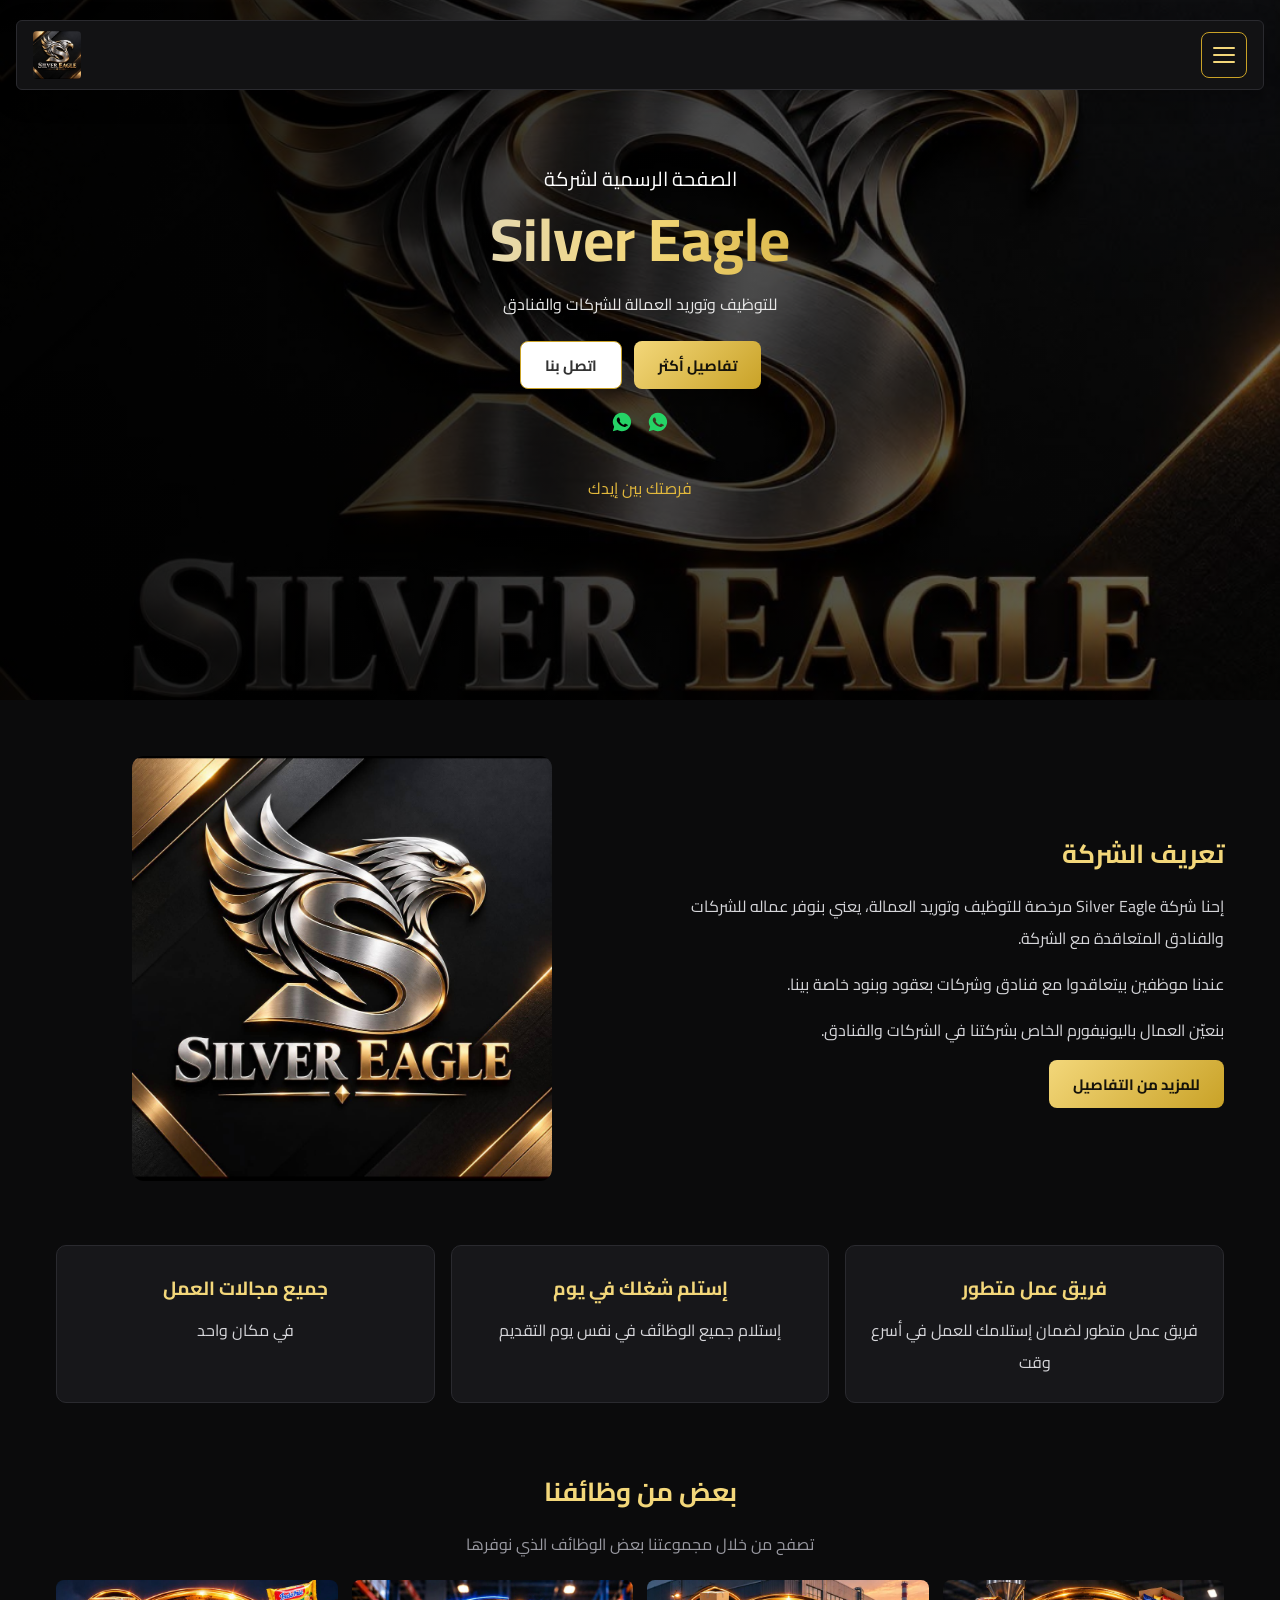
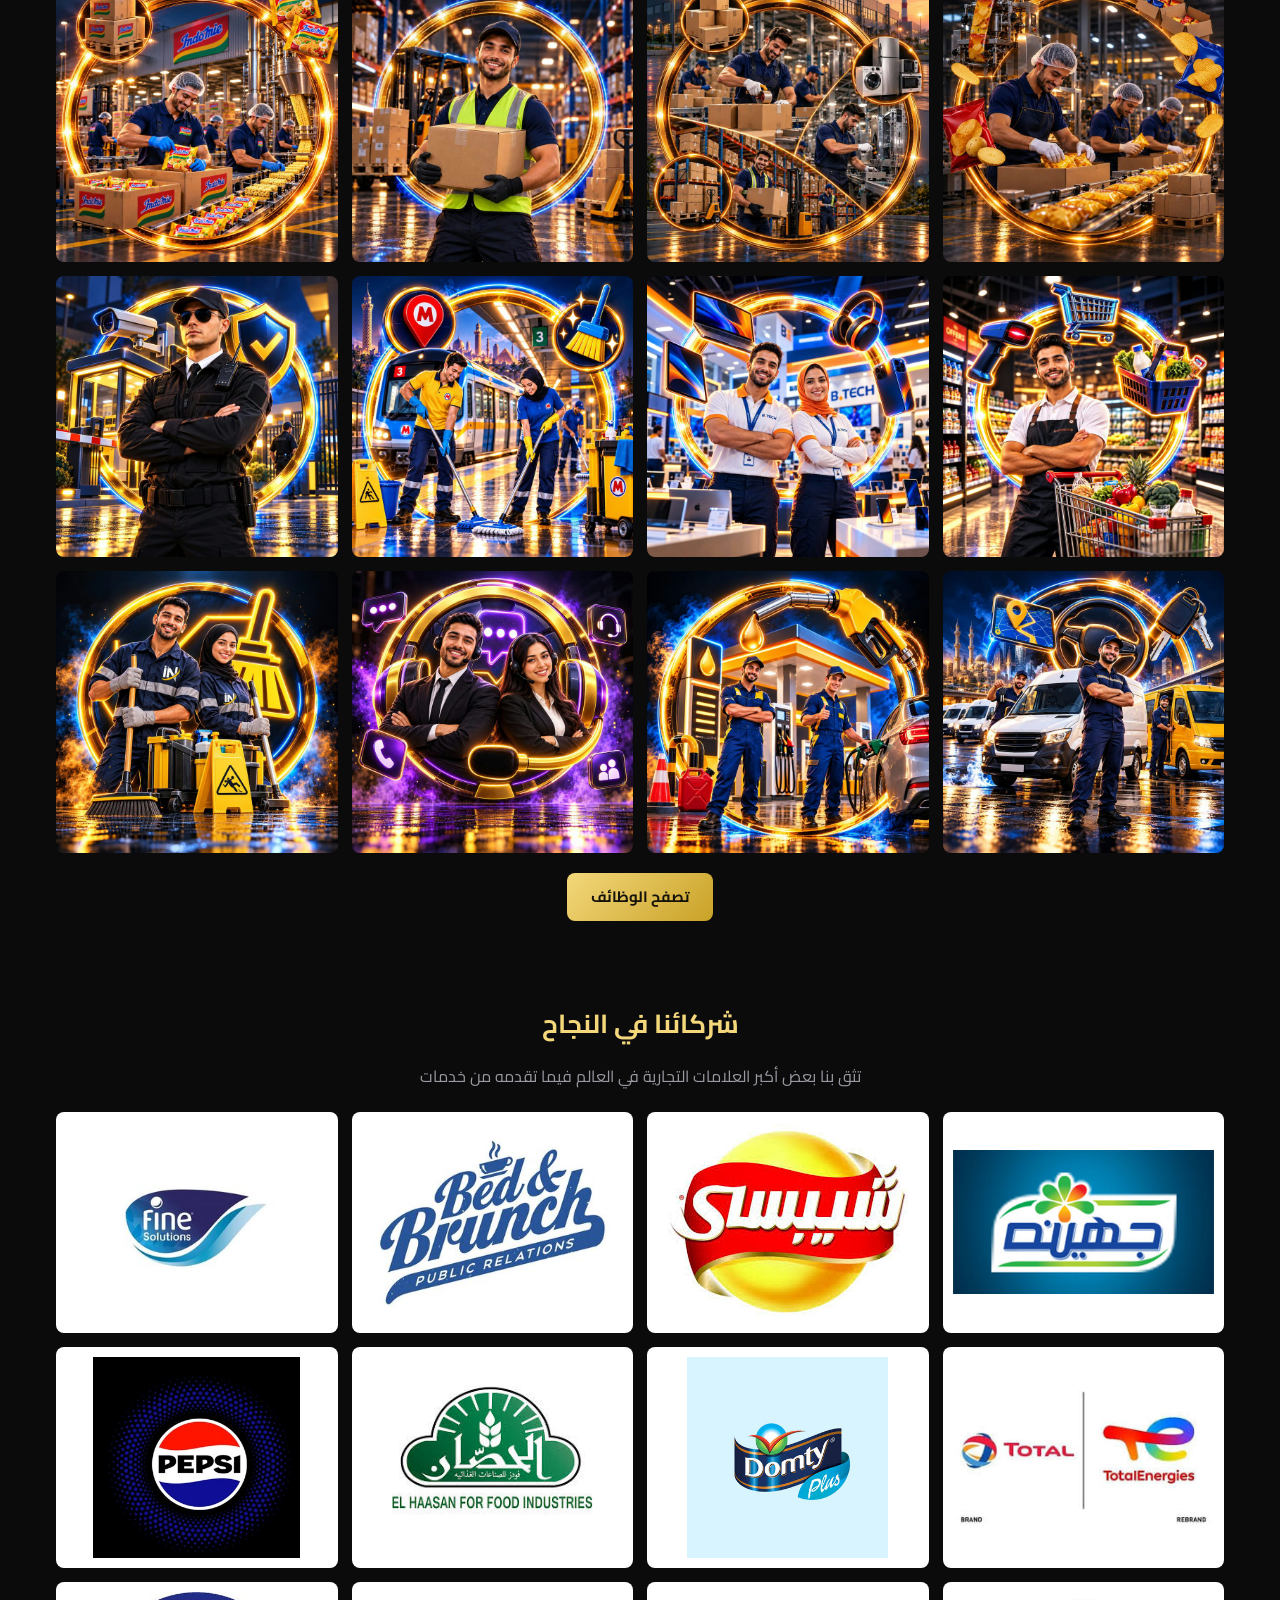
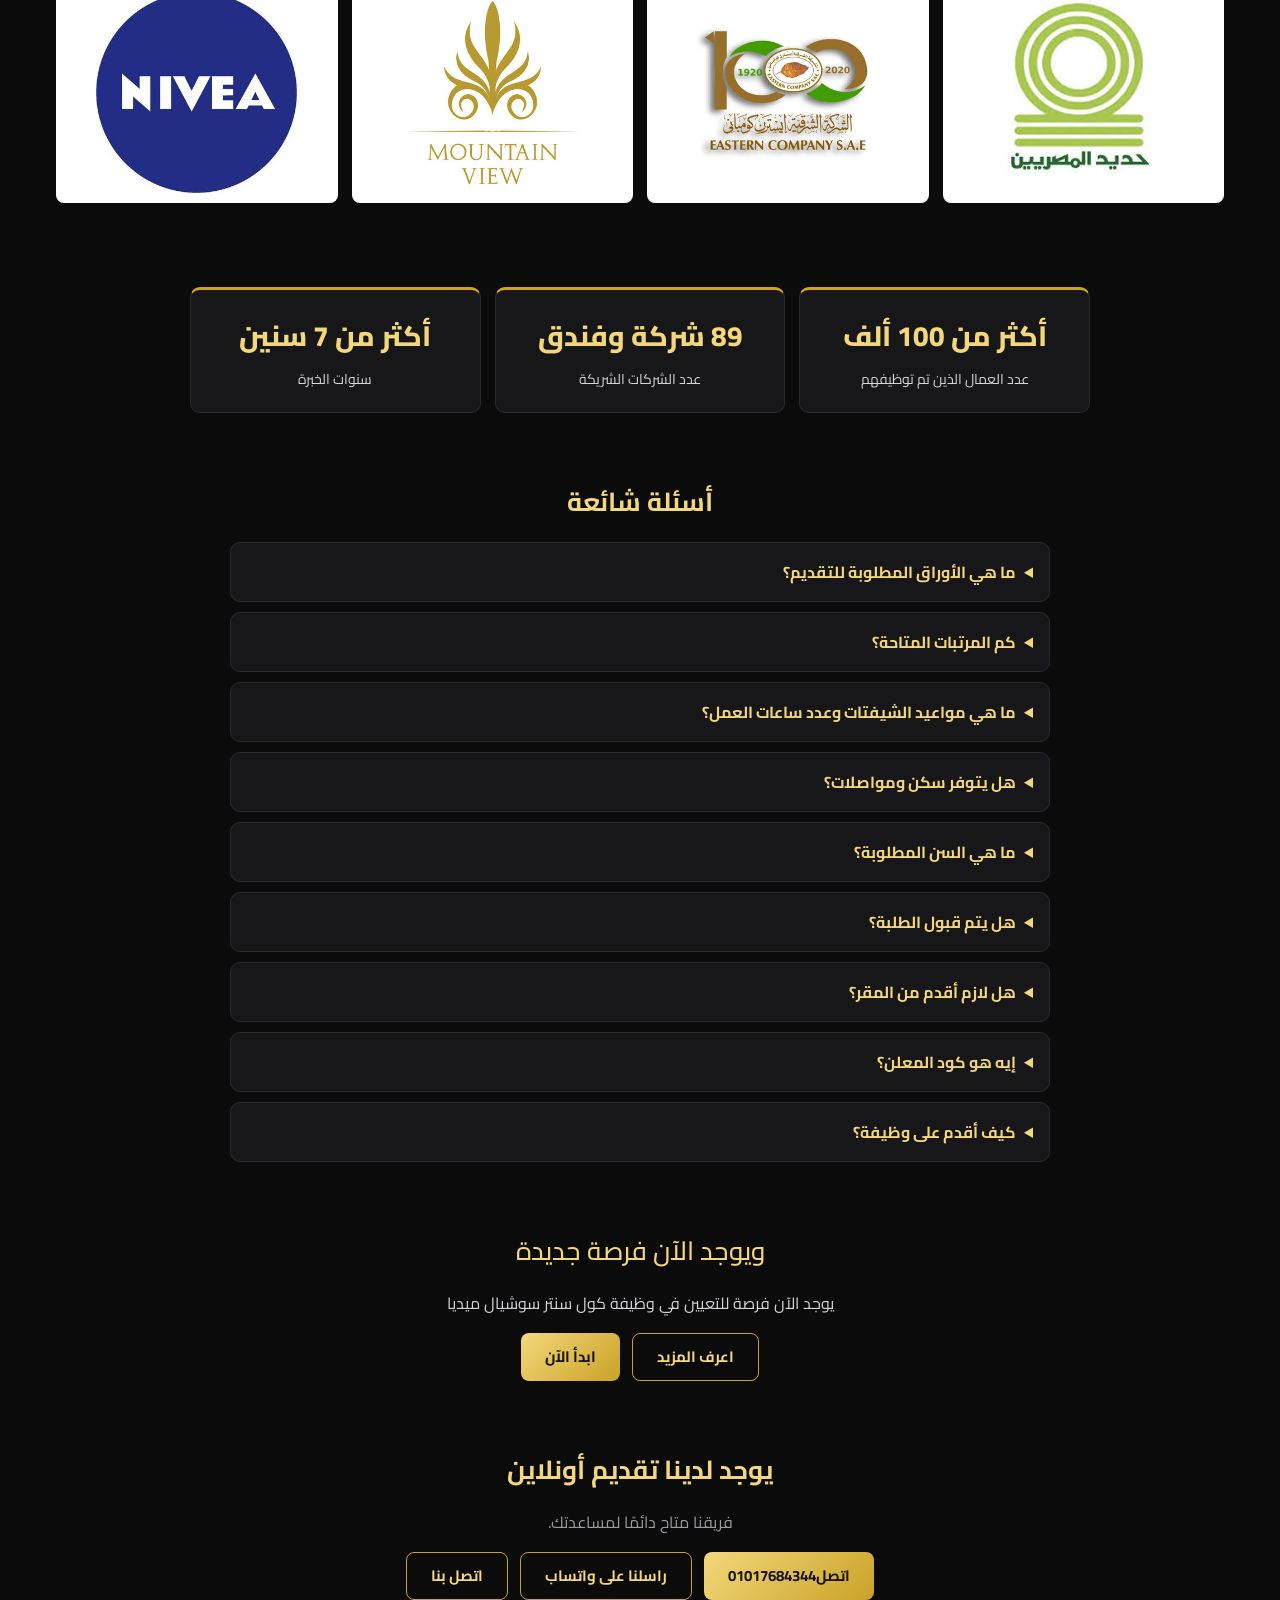
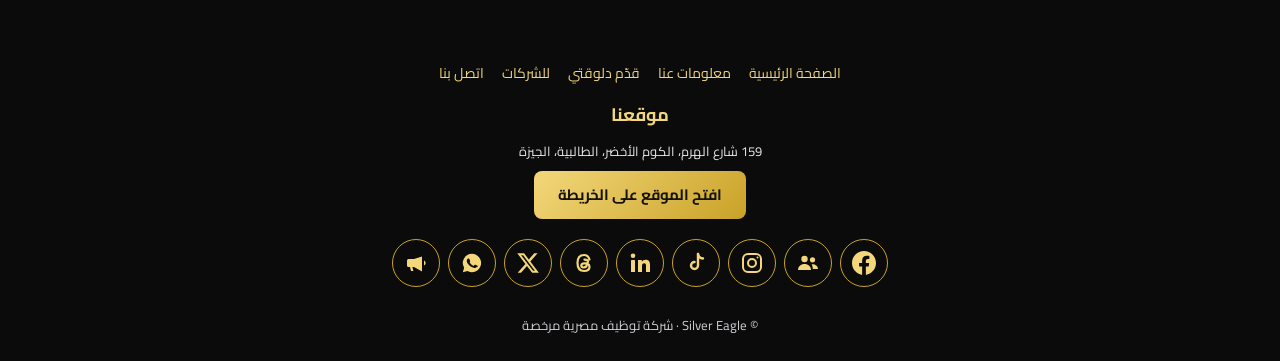
==== index.html @ 3adff05d "Add Silver Eagle site" ====
<!doctype html>
<html lang="ar" dir="rtl">
<head>
<meta charset="utf-8">
<meta name="viewport" content="width=device-width, initial-scale=1">
<title>Silver Eagle | للتوظيف وتوريد العمالة للشركات والفنادق</title>
<meta name="description" content="الصفحة الرسمية لشركة Silver Eagle للتوظيف وتوريد العمالة للشركات والفنادق">
<meta property="og:title" content="Silver Eagle">
<meta property="og:description" content="الصفحة الرسمية لشركة Silver Eagle للتوظيف وتوريد العمالة للشركات والفنادق">
<link rel="icon" type="image/png" href="[data-uri]">
<link rel="preconnect" href="https://fonts.googleapis.com">
<link href="https://fonts.googleapis.com/css2?family=Cairo:wght@400;600;700;800&display=swap" rel="stylesheet">
<link rel="stylesheet" href="/entry.css">
</head>
<body><div id="root"></div><script src="/entry.js"></script></body>
</html>
---- entry.css ----
html,body,#root{margin:0;min-height:100%}body{background:#fff}.se-page{margin:-24px;background:#fff;color:#1a1a1a;font-family:Cairo,var(--ds-font-body, inherit),sans-serif}@media(min-width:768px){.se-page{margin:-36px}}.se-hero{position:relative;background-size:cover;background-position:center;color:#fff;min-height:640px;padding:20px 16px 40px;overflow:hidden}.se-shade{position:absolute;inset:0;background:linear-gradient(90deg,#000000eb,#0000008c)}.se-nav{position:relative;display:flex;align-items:center;justify-content:space-between;gap:12px;background:#fff;color:#333;border-radius:6px;padding:10px 16px;box-shadow:0 8px 24px #00000040;flex-wrap:wrap}.se-navlogo{width:48px;height:48px;object-fit:cover;border-radius:4px}.se-links{display:flex;gap:18px;flex-wrap:wrap}.se-links a{color:#666;text-decoration:none;font-size:14px}.se-navcta{color:#8a6a0a;font-weight:700;font-size:13px;text-decoration:none}@media(max-width:560px){.se-links{display:none}.se-nav{flex-wrap:nowrap}}.se-herotext{position:relative;text-align:center;padding-top:70px;max-width:560px;margin:0 auto}.se-kicker{font-size:20px;margin:0}.se-title{font-size:44px;line-height:1.2;margin:6px 0 14px;color:#e3b93c;background:linear-gradient(90deg,#d9d9dc,#f3d77a,#c9a227);-webkit-background-clip:text;background-clip:text;color:transparent;direction:ltr}@media(min-width:768px){.se-title{font-size:60px}}.se-sub{font-size:16px;margin:0 0 22px;color:#e8e8e8}.se-actions{display:flex;flex-wrap:wrap;gap:12px;justify-content:center}.se-btn{display:inline-flex;align-items:center;justify-content:center;min-height:48px;padding:0 24px;border-radius:8px;text-decoration:none;font-weight:700;font-size:15px;box-sizing:border-box}.se-gold{background:linear-gradient(135deg,#f3d77a,#c9a227);color:#15120a}.se-white{background:#fff;color:#333;border:1px solid #c9a227}.se-ghost{background:#fff;border:1px solid #c9a227;color:#7a5c06}.se-social{display:flex;gap:14px;justify-content:center;margin-top:22px}.se-social a{color:#25d366;display:inline-flex}.se-tag{margin:40px 0 0;color:#e3b93c;font-size:16px}.se-sec{padding:40px 20px 8px}@media(min-width:768px){.se-sec{padding:56px 56px 8px}}.se-sec h2{font-size:26px;margin:0 0 12px;color:#111}.se-sec p{margin:0 0 14px;line-height:2;color:#333}.se-muted{color:#666!important}.se-c{text-align:center}.se-about{display:grid;gap:24px;align-items:center}@media(min-width:768px){.se-about{grid-template-columns:1fr 1fr}}.se-aboutimg{width:100%;max-width:420px;justify-self:center;border-radius:12px}.se-feats{display:grid;gap:16px}@media(min-width:768px){.se-feats{grid-template-columns:repeat(3,1fr)}}.se-feat{background:#f4f4f4;border-radius:10px;padding:24px 20px;text-align:center;border-top:3px solid #c9a227}.se-feat h3{margin:0 0 8px;font-size:19px}.se-feat p{margin:0}.se-gallery{display:grid;grid-template-columns:repeat(2,1fr);gap:12px;margin:20px 0}@media(min-width:768px){.se-gallery{grid-template-columns:repeat(3,1fr);gap:16px}}.se-job{margin:0;background:#f4f4f4;border-radius:10px;overflow:hidden}.se-job img{width:100%;aspect-ratio:1 / 1;object-fit:cover;display:block}.se-job figcaption{padding:10px 12px;font-weight:700;text-align:center;font-size:15px}.se-new{text-align:center}.se-new h2{font-weight:500}.se-contact{padding-bottom:36px}.se-foot{background:#0b0b0c;color:#cfcfd4;text-align:center;padding:24px 16px;font-size:13px;display:grid;gap:12px}.se-foot .se-links{justify-content:center}.se-foot .se-links a{color:#f3d77a}.se-gallery{grid-template-columns:1fr!important}@media(min-width:768px){.se-gallery{grid-template-columns:repeat(2,1fr)!important}}@media(min-width:1000px){.se-gallery{grid-template-columns:repeat(3,1fr)!important}}.se-job{display:flex;flex-direction:column;text-align:right}.se-job img{aspect-ratio:1 / 1}.se-jobbody{padding:14px 16px 18px;display:flex;flex-direction:column;flex:1;gap:10px}.se-jobbody h3{margin:0;font-size:18px;color:#111}.se-jobtext{white-space:pre-line;margin:0!important;font-size:14px;line-height:1.9!important;color:#333;flex:1}.se-jobact{justify-content:stretch;margin-top:6px}.se-jobact .se-btn{flex:1;min-height:44px;padding:0 12px}.se-partners{display:grid;grid-template-columns:repeat(3,1fr);gap:10px;margin:20px 0}@media(min-width:768px){.se-partners{grid-template-columns:repeat(4,1fr);gap:14px}}.se-partner{background:#f4f4f4;border-radius:8px;padding:10px;aspect-ratio:1.3 / 1;display:flex;align-items:center;justify-content:center}.se-partner img{max-width:100%;max-height:100%;object-fit:contain}.se-jobact .se-gold{flex:1.8;white-space:nowrap}.se-jobact .se-ghost{flex:1}.se-links a[aria-current=page]{color:#8a6a0a;font-weight:700}.se-banner{position:relative;min-height:340px;padding:20px 16px 30px;color:#fff;background-color:#0b0b0c;background-image:linear-gradient(135deg,rgba(201,162,39,.16) 25%,transparent 25%),linear-gradient(225deg,rgba(201,162,39,.12) 25%,transparent 25%),linear-gradient(45deg,rgba(201,162,39,.1) 25%,transparent 25%);background-size:120px 120px}.se-bannertext{padding:80px 24px 0;text-align:right;max-width:960px;margin:0 auto}.se-bt{margin:0 0 10px;font-size:22px;color:#f3d77a}.se-bs{margin:0;font-size:16px;color:#e8e8e8}.se-big{font-size:34px!important}.se-thumbs{display:grid;grid-template-columns:repeat(3,1fr);gap:10px;margin:20px 0}@media(min-width:768px){.se-thumbs{grid-template-columns:repeat(4,1fr);gap:14px}}.se-thumb img{width:100%;aspect-ratio:1/1;object-fit:cover;border-radius:8px;display:block}.se-newjob{display:grid;gap:16px;background:#f4f4f4;border-radius:12px;overflow:hidden;margin:0 0 20px;max-width:900px;margin-inline:auto}@media(min-width:768px){.se-newjob{grid-template-columns:300px 1fr}}.se-newjob img{width:100%;height:100%;object-fit:cover;aspect-ratio:1/1;display:block}.se-newjobbody{padding:16px 18px 20px;display:flex;flex-direction:column;gap:10px}.se-newjobbody h3{margin:0;font-size:20px}.se-badge{align-self:flex-start;background:linear-gradient(135deg,#f3d77a,#c9a227);color:#15120a;font-size:12px;font-weight:700;padding:3px 10px;border-radius:99px}.se-cgrid{display:grid;gap:28px;max-width:960px;margin:0 auto;padding-bottom:36px}@media(min-width:768px){.se-cgrid{grid-template-columns:1fr 1fr}}.se-citem h3{margin:0 0 4px;font-size:18px}.se-citem p{margin:0 0 14px}.se-citem a{color:#1a1a1a}.se-citem a.se-btn{color:#7a5c06}.se-navlogoLink{display:inline-flex}body,.se-page{background:#0b0b0c!important}.se-page{color:#e8e8ea}.se-sec h2,.se-jobbody h3,.se-newjobbody h3,.se-feat h3,.se-citem h3{color:#f3d77a}.se-sec p,.se-jobtext,.se-citem a{color:#d6d6da}.se-muted{color:#9a9aa2!important}.se-feat,.se-job,.se-newjob{background:#17171a;border:1px solid #2a2a2f}.se-partner{background:#fff}.se-ghost{background:transparent;color:#f3d77a}.se-citem a.se-btn{color:#f3d77a}.se-nav{background:#121214;color:#eee;border:1px solid #2a2a2f;flex-wrap:nowrap;z-index:20}.se-burger{background:transparent;border:1px solid #c9a227;border-radius:8px;width:46px;height:46px;display:inline-flex;flex-direction:column;justify-content:center;align-items:center;gap:5px;cursor:pointer;padding:0}.se-burger span{display:block;width:22px;height:2px;background:#f3d77a;border-radius:2px}.se-menu{position:absolute;top:calc(100% + 6px);right:0;left:0;background:#121214;border:1px solid #c9a227;border-radius:8px;display:flex;flex-direction:column;padding:6px;z-index:30;box-shadow:0 12px 30px #0009}@media(min-width:768px){.se-menu{left:auto;min-width:260px}}.se-menu a{color:#eee;text-decoration:none;padding:14px 16px;border-radius:6px;font-size:16px}.se-menu a:hover{background:#1e1e22}.se-menu a[aria-current=page]{color:#f3d77a;font-weight:700}.se-socials{display:flex;flex-wrap:wrap;gap:8px;justify-content:center;margin:8px 0 14px}.se-cgrid .se-socials{justify-content:flex-start}.se-soc{color:#f3d77a!important;border:1px solid #c9a227;border-radius:99px;padding:6px 14px;text-decoration:none;font-size:13px;line-height:1.4}.se-soc:hover{background:#1e1e22}.se-soc{width:46px;height:46px;padding:0;display:inline-flex;align-items:center;justify-content:center;border-radius:50%}.se-footloc{display:grid;gap:8px;justify-items:center}.se-footloc h3{margin:0;color:#f3d77a;font-size:18px}.se-footloc p{margin:0;color:#e8e8ea}.se-statgrid{display:grid;gap:14px;grid-template-columns:repeat(3,1fr);max-width:900px;margin:0 auto}.se-stat{background:#17171a;border:1px solid #2a2a2f;border-top:3px solid #c9a227;border-radius:10px;padding:20px 8px;text-align:center}.se-statnum{font-size:28px;font-weight:800;color:#f3d77a}.se-statnum.se-ph{font-size:15px;color:#9a9aa2;font-weight:600;padding:8px 0}.se-statlbl{font-size:14px;color:#d6d6da;margin-top:4px}@media(max-width:560px){.se-statgrid{gap:8px}.se-statlbl{font-size:12px}.se-statnum{font-size:22px}}.se-faq{display:grid;gap:10px;margin-top:16px}.se-q{background:#17171a;border:1px solid #2a2a2f;border-radius:10px;padding:0 16px}.se-q summary{cursor:pointer;padding:14px 0;font-weight:700;color:#f3d77a}.se-q p{margin:0 0 14px}.se-form{display:grid;gap:16px}.se-form label{display:grid;gap:6px;color:#f3d77a;font-weight:700;font-size:15px}.se-form input,.se-form select,.se-form textarea{font:inherit;font-weight:400;background:#17171a;color:#f2f2f4;border:1px solid #3a3a40;border-radius:8px;padding:12px;min-height:46px;box-sizing:border-box;width:100%}.se-form input:focus,.se-form select:focus,.se-form textarea:focus{outline:2px solid #c9a227}.se-submit{border:0;cursor:pointer;font-family:inherit;width:100%}.se-err{color:#ff8a80!important;margin:0!important}.se-steps{list-style:none;padding:0;margin:0 0 24px;display:grid;gap:10px}.se-steps li{display:flex;align-items:center;gap:12px;background:#17171a;border:1px solid #2a2a2f;border-radius:12px;padding:12px 14px;color:#e8e8ea}.se-steps li span{flex:none;width:30px;height:30px;border-radius:50%;background:linear-gradient(135deg,#f3d77a,#c9a227);color:#15120a;display:inline-flex;align-items:center;justify-content:center;font-weight:800}.se-receipt{background:#17171a;border:1px solid #c9a227;border-radius:16px;padding:24px 18px;text-align:center}.se-reclogo{width:96px;height:96px;object-fit:cover;border-radius:10px}.se-receipt h2{color:#f3d77a;margin:12px 0 6px}.se-recrows{display:grid;gap:0;margin-top:14px;border:1px solid #2a2a2f;border-radius:12px;overflow:hidden;text-align:right}.se-recrows>div{display:flex;justify-content:space-between;gap:12px;padding:12px 14px;border-bottom:1px solid #2a2a2f}.se-recrows>div:last-child{border-bottom:0}.se-recrows span{color:#9a9aa2}.se-recrows b{color:#f2f2f4;text-align:left}.se-form input[type=date]{color-scheme:dark}@media print{.se-nav,.se-foot,.se-banner,.se-actions{display:none!important}}.se-count{display:flex;flex-wrap:wrap;align-items:center;justify-content:center;gap:14px;padding:16px;background:#101012;border-bottom:1px solid #2a2a2f}.se-countlbl{color:#d6d6da;font-weight:700}.se-countbox{display:flex;gap:8px}.se-countbox div{min-width:56px;background:#17171a;border:1px solid #3a3a40;border-radius:10px;padding:6px 8px;text-align:center}.se-countbox b{display:block;color:#f3d77a;font-size:20px}.se-countbox small{color:#9a9aa2;font-size:11px}.se-cash{display:grid;gap:4px;background:#17171a;border:1px solid #c9a227;border-radius:12px;padding:14px 16px;margin:0 0 20px;text-align:right}.se-cash b{color:#f3d77a}.se-cash span{color:#d6d6da;font-size:14px}.se-receipt .se-cash{margin:14px 0 0}.se-page{margin:0!important}html,body{background:#0b0b0c}body{font-family:Cairo,system-ui,sans-serif}button,input,select,textarea{font-family:inherit}
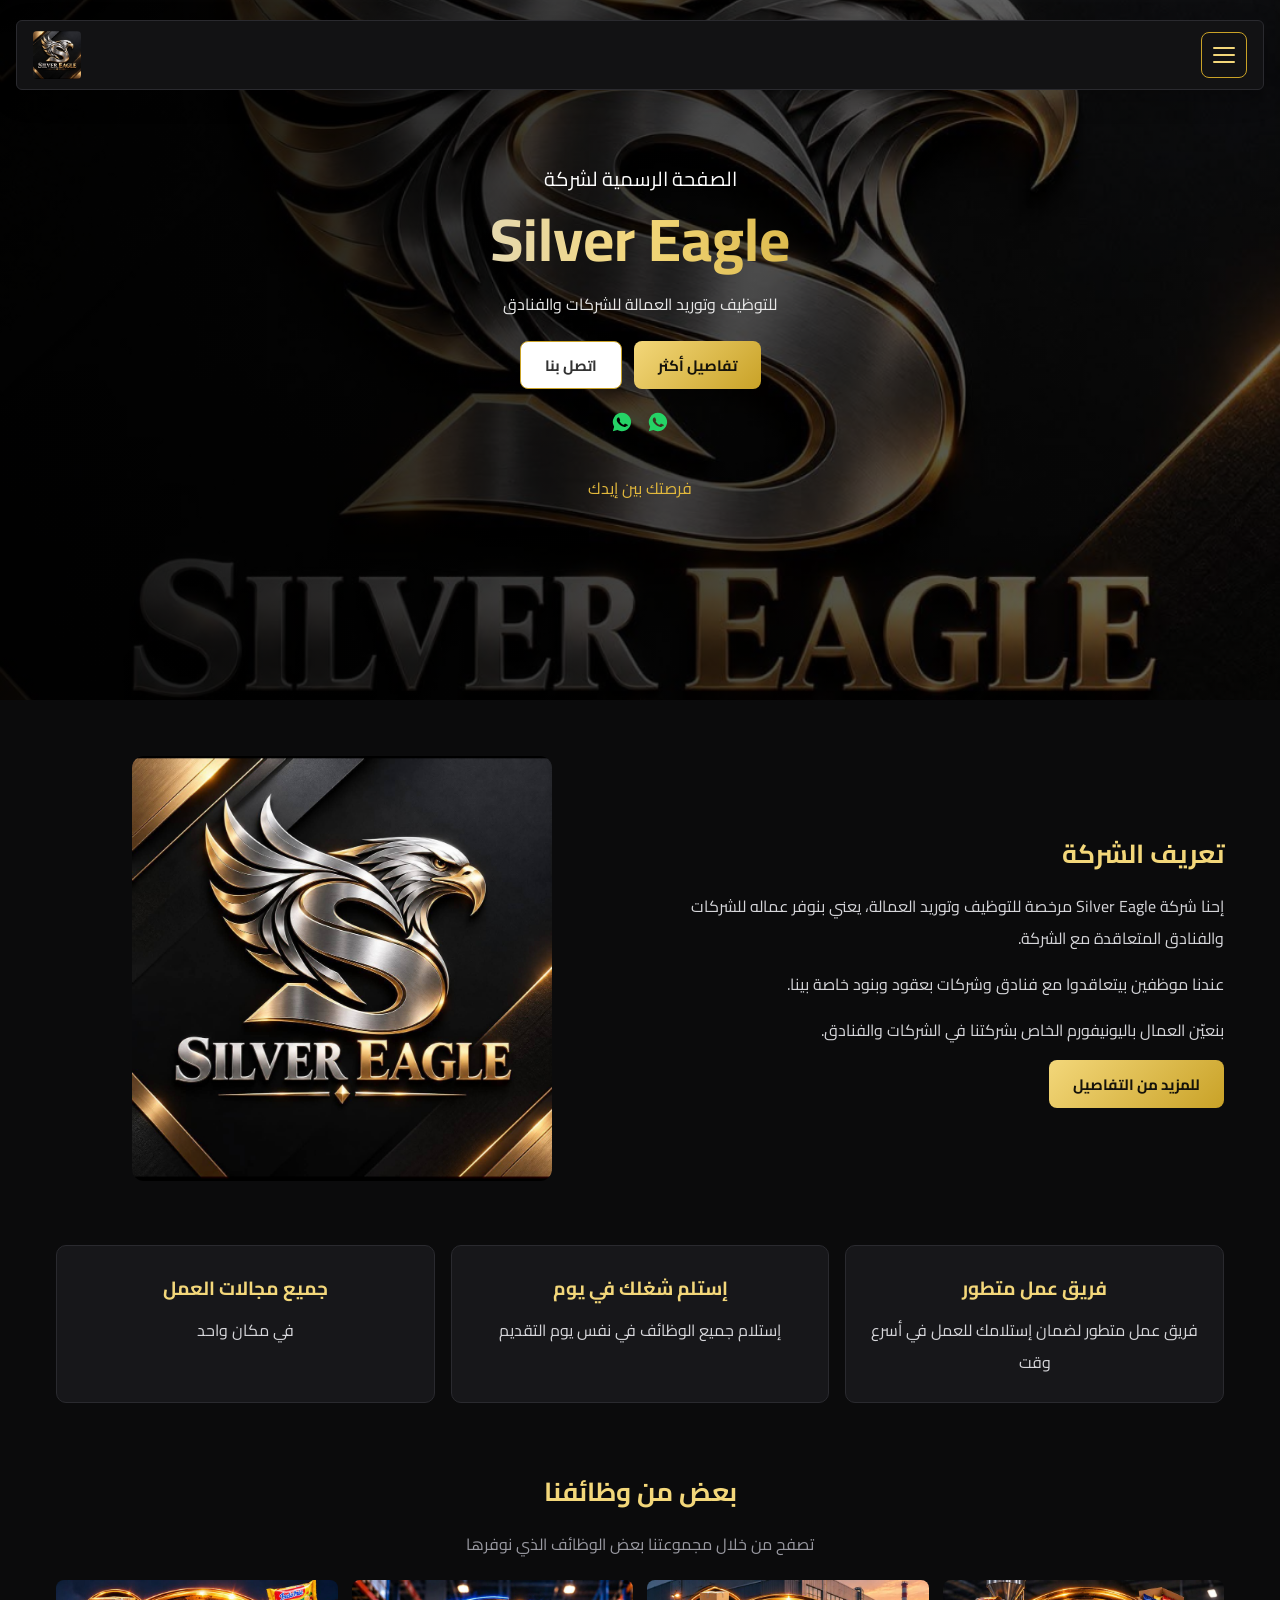
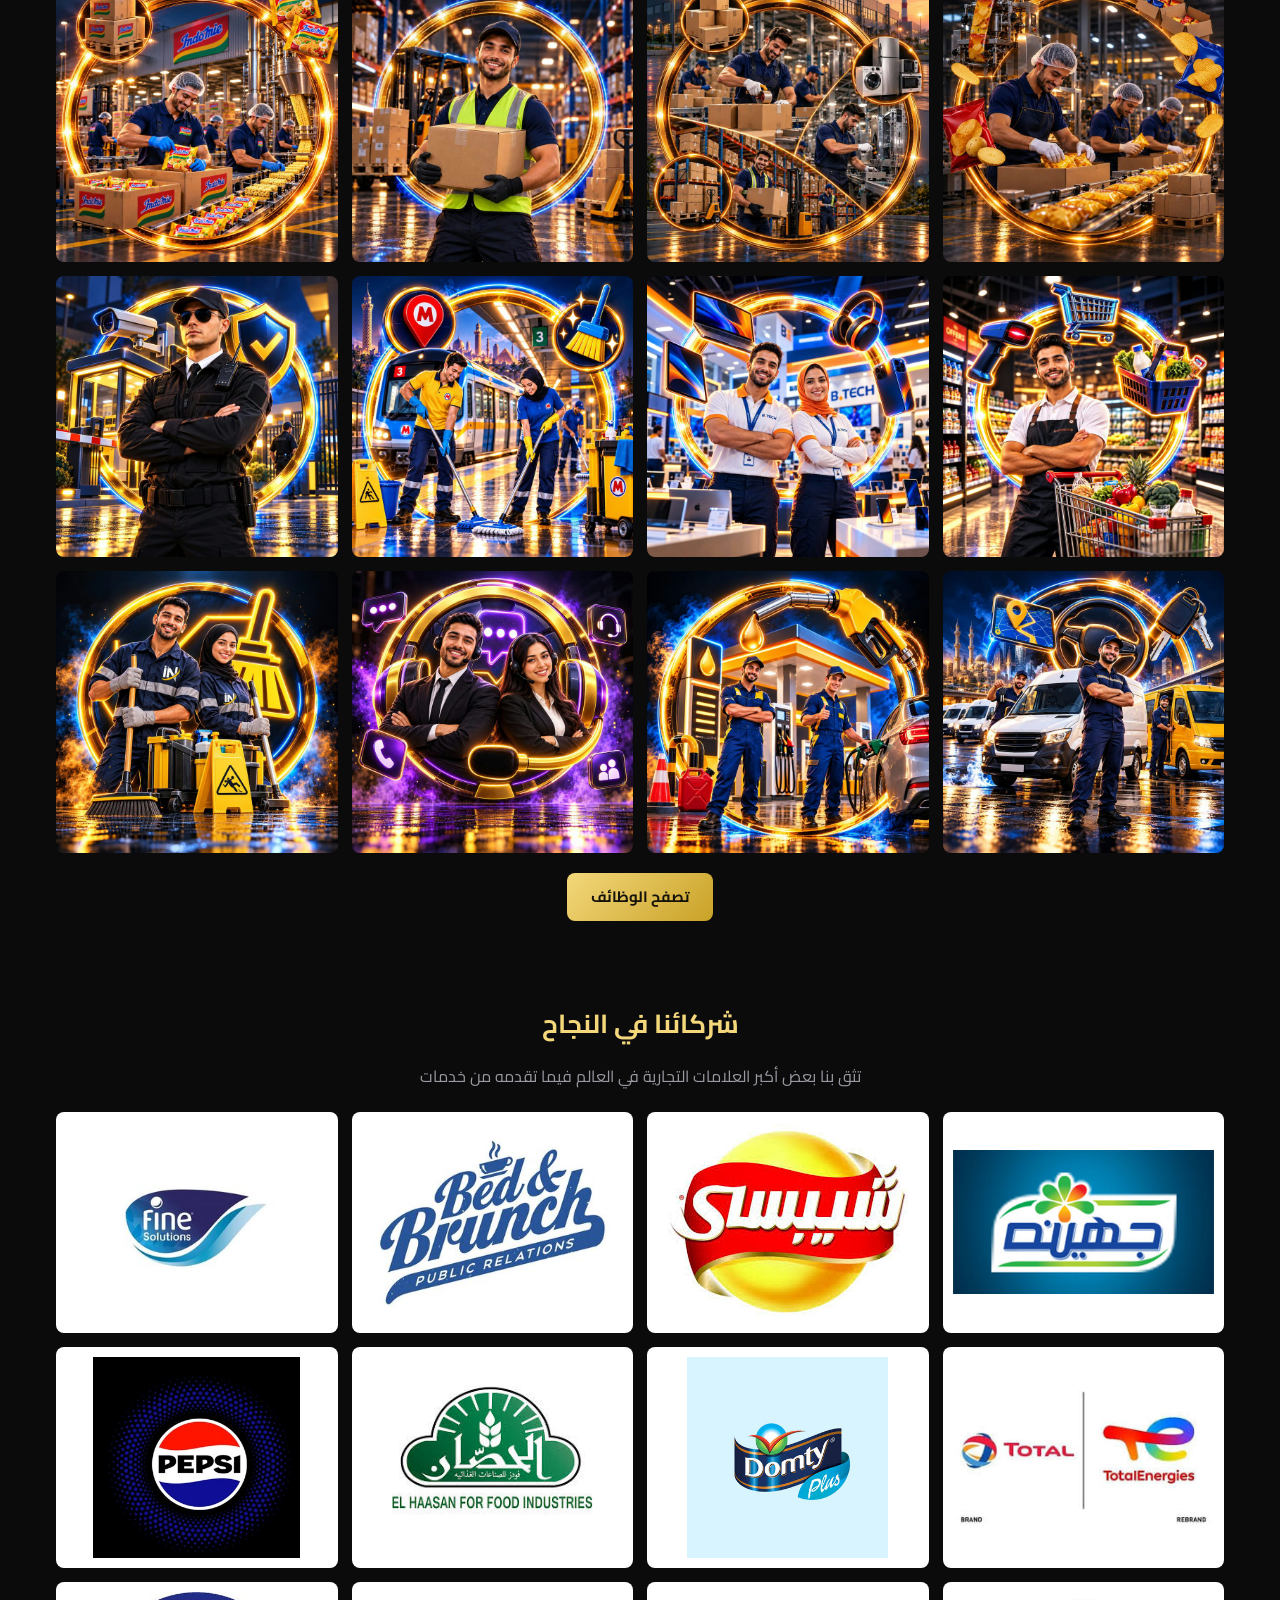
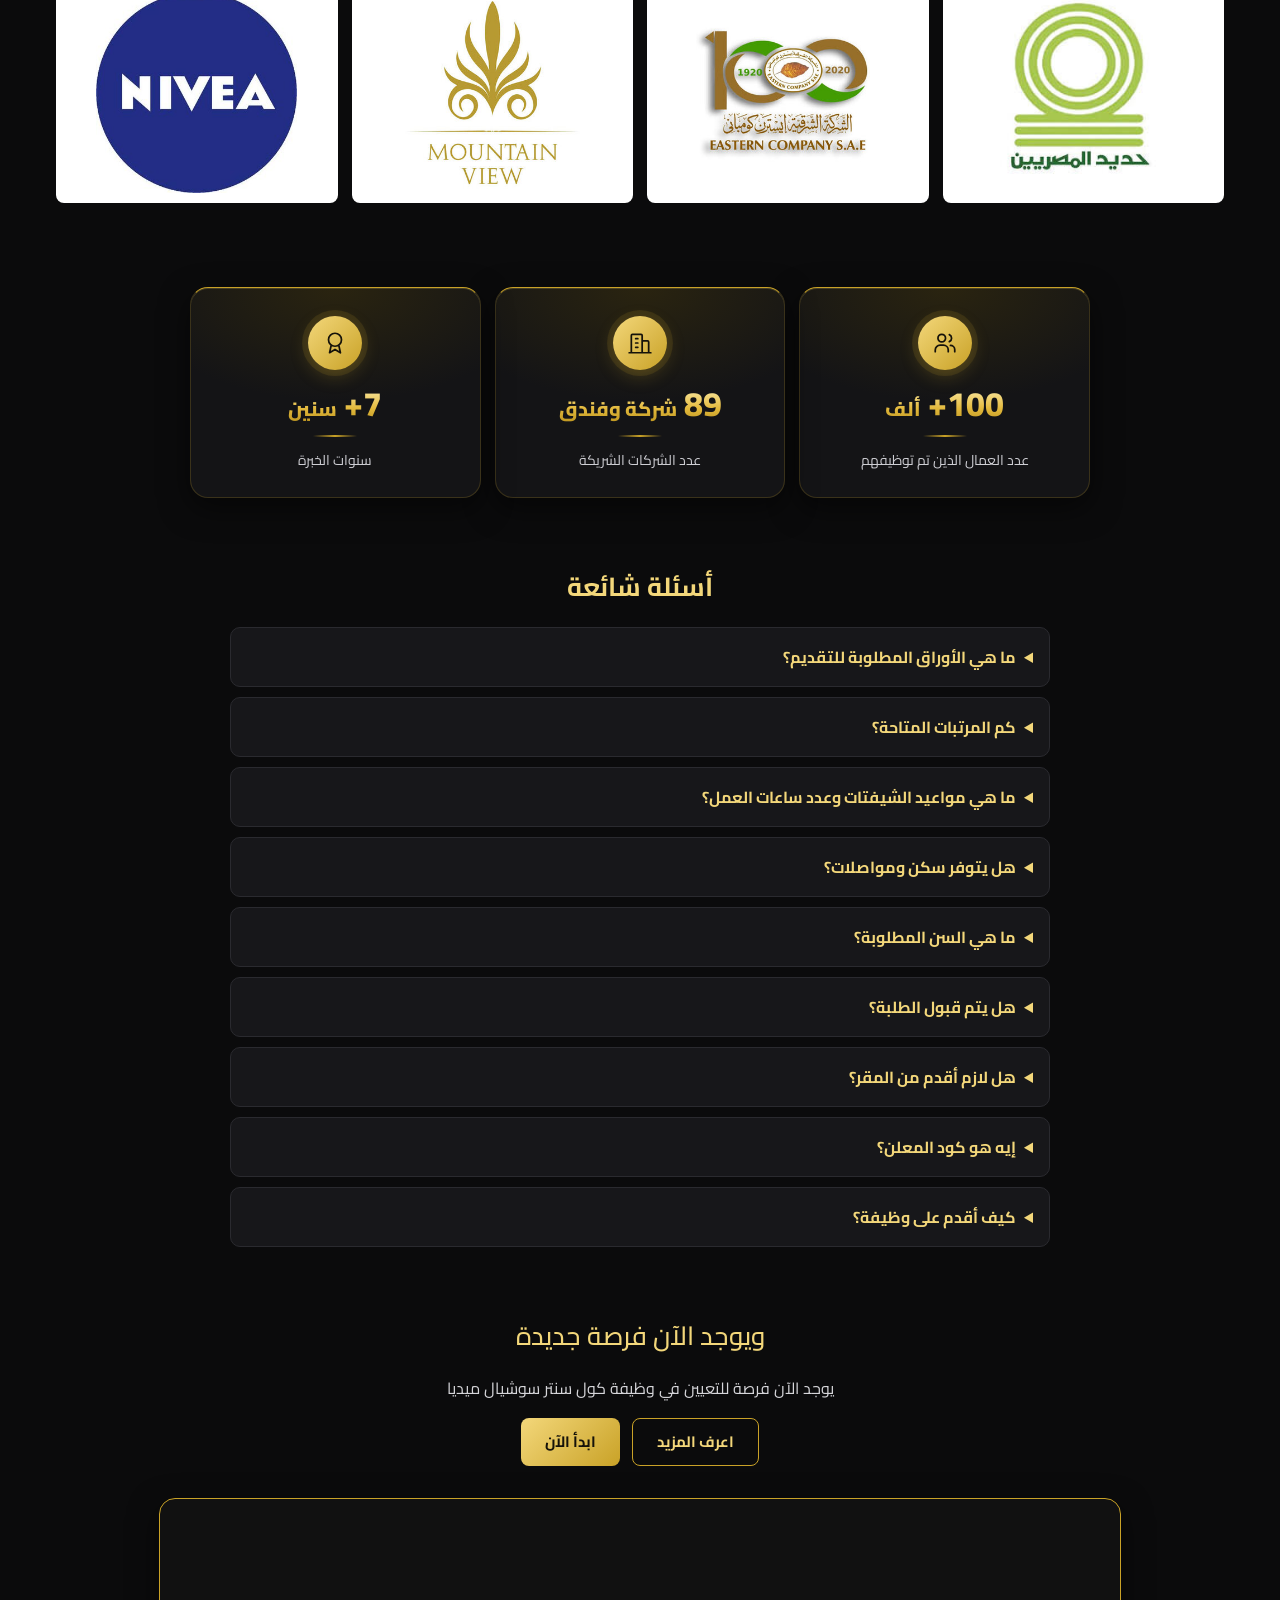
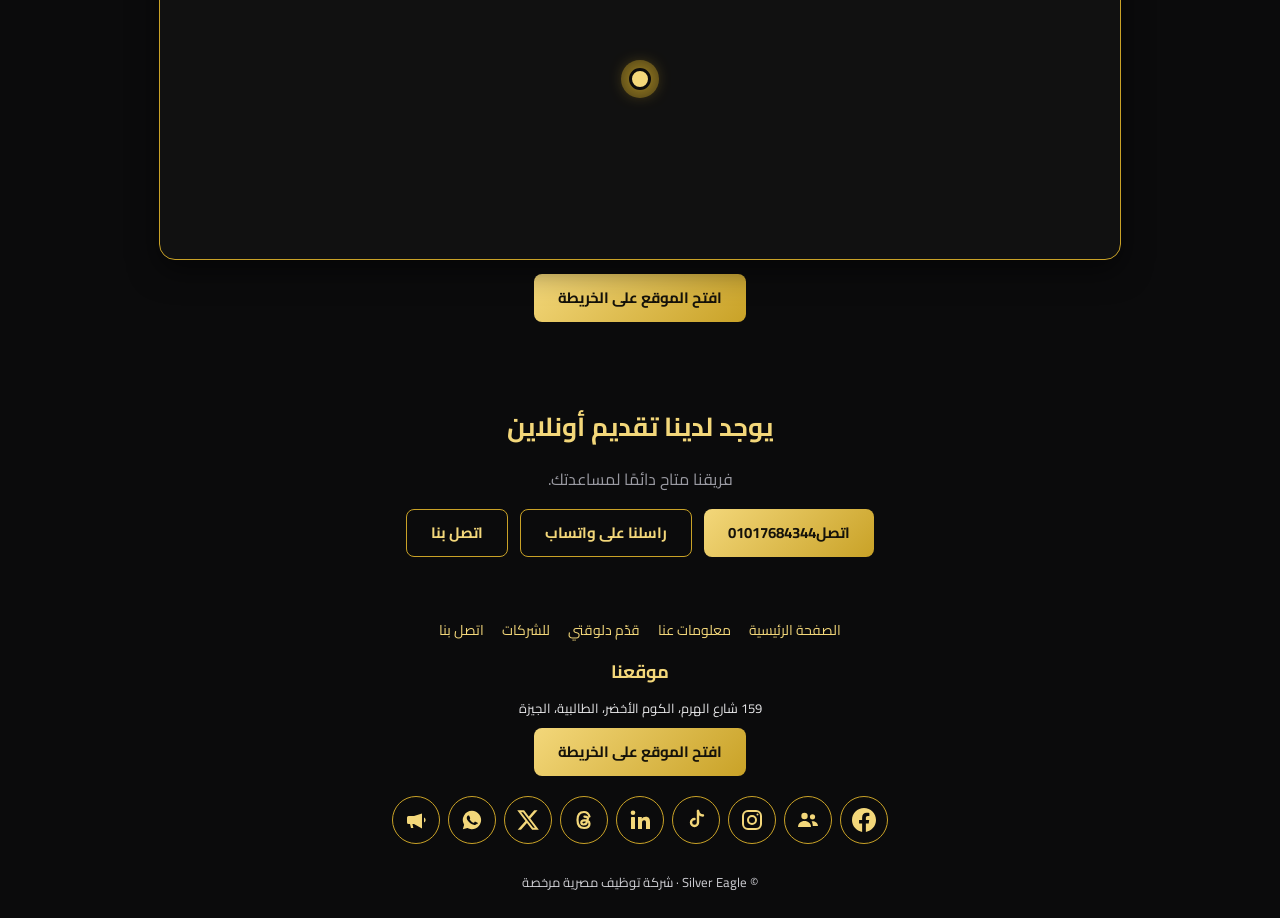
==== commit 5bc6fc47: "Form validation, hero spacing, apply button, share preview" ====
--- a/index.html
+++ b/index.html
@@ -6,6 +6,16 @@
 <title>Silver Eagle | للتوظيف وتوريد العمالة للشركات والفنادق</title>
 <meta name="description" content="الصفحة الرسمية لشركة Silver Eagle للتوظيف وتوريد العمالة للشركات والفنادق">
 <meta property="og:title" content="Silver Eagle">
+<meta property="og:type" content="website">
+<meta property="og:site_name" content="Silver Eagle">
+<meta property="og:url" content="https://silvereagle-eg.github.io/">
+<meta property="og:image" content="https://silvereagle-eg.github.io/og.jpg">
+<meta property="og:image:type" content="image/jpeg">
+<meta property="og:image:width" content="1200">
+<meta property="og:image:height" content="630">
+<meta name="twitter:card" content="summary_large_image">
+<meta name="twitter:title" content="Silver Eagle">
+<meta name="twitter:image" content="https://silvereagle-eg.github.io/og.jpg">
 <meta property="og:description" content="الصفحة الرسمية لشركة Silver Eagle للتوظيف وتوريد العمالة للشركات والفنادق">
 <link rel="icon" type="image/png" href="[data-uri]">
 <link rel="preconnect" href="https://fonts.googleapis.com">
--- a/entry.css
+++ b/entry.css
@@ -1 +1,17 @@
 html,body,#root{margin:0;min-height:100%}body{background:#fff}.se-page{margin:-24px;background:#fff;color:#1a1a1a;font-family:Cairo,var(--ds-font-body, inherit),sans-serif}@media(min-width:768px){.se-page{margin:-36px}}.se-hero{position:relative;background-size:cover;background-position:center;color:#fff;min-height:640px;padding:20px 16px 40px;overflow:hidden}.se-shade{position:absolute;inset:0;background:linear-gradient(90deg,#000000eb,#0000008c)}.se-nav{position:relative;display:flex;align-items:center;justify-content:space-between;gap:12px;background:#fff;color:#333;border-radius:6px;padding:10px 16px;box-shadow:0 8px 24px #00000040;flex-wrap:wrap}.se-navlogo{width:48px;height:48px;object-fit:cover;border-radius:4px}.se-links{display:flex;gap:18px;flex-wrap:wrap}.se-links a{color:#666;text-decoration:none;font-size:14px}.se-navcta{color:#8a6a0a;font-weight:700;font-size:13px;text-decoration:none}@media(max-width:560px){.se-links{display:none}.se-nav{flex-wrap:nowrap}}.se-herotext{position:relative;text-align:center;padding-top:70px;max-width:560px;margin:0 auto}.se-kicker{font-size:20px;margin:0}.se-title{font-size:44px;line-height:1.2;margin:6px 0 14px;color:#e3b93c;background:linear-gradient(90deg,#d9d9dc,#f3d77a,#c9a227);-webkit-background-clip:text;background-clip:text;color:transparent;direction:ltr}@media(min-width:768px){.se-title{font-size:60px}}.se-sub{font-size:16px;margin:0 0 22px;color:#e8e8e8}.se-actions{display:flex;flex-wrap:wrap;gap:12px;justify-content:center}.se-btn{display:inline-flex;align-items:center;justify-content:center;min-height:48px;padding:0 24px;border-radius:8px;text-decoration:none;font-weight:700;font-size:15px;box-sizing:border-box}.se-gold{background:linear-gradient(135deg,#f3d77a,#c9a227);color:#15120a}.se-white{background:#fff;color:#333;border:1px solid #c9a227}.se-ghost{background:#fff;border:1px solid #c9a227;color:#7a5c06}.se-social{display:flex;gap:14px;justify-content:center;margin-top:22px}.se-social a{color:#25d366;display:inline-flex}.se-tag{margin:40px 0 0;color:#e3b93c;font-size:16px}.se-sec{padding:40px 20px 8px}@media(min-width:768px){.se-sec{padding:56px 56px 8px}}.se-sec h2{font-size:26px;margin:0 0 12px;color:#111}.se-sec p{margin:0 0 14px;line-height:2;color:#333}.se-muted{color:#666!important}.se-c{text-align:center}.se-about{display:grid;gap:24px;align-items:center}@media(min-width:768px){.se-about{grid-template-columns:1fr 1fr}}.se-aboutimg{width:100%;max-width:420px;justify-self:center;border-radius:12px}.se-feats{display:grid;gap:16px}@media(min-width:768px){.se-feats{grid-template-columns:repeat(3,1fr)}}.se-feat{background:#f4f4f4;border-radius:10px;padding:24px 20px;text-align:center;border-top:3px solid #c9a227}.se-feat h3{margin:0 0 8px;font-size:19px}.se-feat p{margin:0}.se-gallery{display:grid;grid-template-columns:repeat(2,1fr);gap:12px;margin:20px 0}@media(min-width:768px){.se-gallery{grid-template-columns:repeat(3,1fr);gap:16px}}.se-job{margin:0;background:#f4f4f4;border-radius:10px;overflow:hidden}.se-job img{width:100%;aspect-ratio:1 / 1;object-fit:cover;display:block}.se-job figcaption{padding:10px 12px;font-weight:700;text-align:center;font-size:15px}.se-new{text-align:center}.se-new h2{font-weight:500}.se-contact{padding-bottom:36px}.se-foot{background:#0b0b0c;color:#cfcfd4;text-align:center;padding:24px 16px;font-size:13px;display:grid;gap:12px}.se-foot .se-links{justify-content:center}.se-foot .se-links a{color:#f3d77a}.se-gallery{grid-template-columns:1fr!important}@media(min-width:768px){.se-gallery{grid-template-columns:repeat(2,1fr)!important}}@media(min-width:1000px){.se-gallery{grid-template-columns:repeat(3,1fr)!important}}.se-job{display:flex;flex-direction:column;text-align:right}.se-job img{aspect-ratio:1 / 1}.se-jobbody{padding:14px 16px 18px;display:flex;flex-direction:column;flex:1;gap:10px}.se-jobbody h3{margin:0;font-size:18px;color:#111}.se-jobtext{white-space:pre-line;margin:0!important;font-size:14px;line-height:1.9!important;color:#333;flex:1}.se-jobact{justify-content:stretch;margin-top:6px}.se-jobact .se-btn{flex:1;min-height:44px;padding:0 12px}.se-partners{display:grid;grid-template-columns:repeat(3,1fr);gap:10px;margin:20px 0}@media(min-width:768px){.se-partners{grid-template-columns:repeat(4,1fr);gap:14px}}.se-partner{background:#f4f4f4;border-radius:8px;padding:10px;aspect-ratio:1.3 / 1;display:flex;align-items:center;justify-content:center}.se-partner img{max-width:100%;max-height:100%;object-fit:contain}.se-jobact .se-gold{flex:1.8;white-space:nowrap}.se-jobact .se-ghost{flex:1}.se-links a[aria-current=page]{color:#8a6a0a;font-weight:700}.se-banner{position:relative;min-height:340px;padding:20px 16px 30px;color:#fff;background-color:#0b0b0c;background-image:linear-gradient(135deg,rgba(201,162,39,.16) 25%,transparent 25%),linear-gradient(225deg,rgba(201,162,39,.12) 25%,transparent 25%),linear-gradient(45deg,rgba(201,162,39,.1) 25%,transparent 25%);background-size:120px 120px}.se-bannertext{padding:80px 24px 0;text-align:right;max-width:960px;margin:0 auto}.se-bt{margin:0 0 10px;font-size:22px;color:#f3d77a}.se-bs{margin:0;font-size:16px;color:#e8e8e8}.se-big{font-size:34px!important}.se-thumbs{display:grid;grid-template-columns:repeat(3,1fr);gap:10px;margin:20px 0}@media(min-width:768px){.se-thumbs{grid-template-columns:repeat(4,1fr);gap:14px}}.se-thumb img{width:100%;aspect-ratio:1/1;object-fit:cover;border-radius:8px;display:block}.se-newjob{display:grid;gap:16px;background:#f4f4f4;border-radius:12px;overflow:hidden;margin:0 0 20px;max-width:900px;margin-inline:auto}@media(min-width:768px){.se-newjob{grid-template-columns:300px 1fr}}.se-newjob img{width:100%;height:100%;object-fit:cover;aspect-ratio:1/1;display:block}.se-newjobbody{padding:16px 18px 20px;display:flex;flex-direction:column;gap:10px}.se-newjobbody h3{margin:0;font-size:20px}.se-badge{align-self:flex-start;background:linear-gradient(135deg,#f3d77a,#c9a227);color:#15120a;font-size:12px;font-weight:700;padding:3px 10px;border-radius:99px}.se-cgrid{display:grid;gap:28px;max-width:960px;margin:0 auto;padding-bottom:36px}@media(min-width:768px){.se-cgrid{grid-template-columns:1fr 1fr}}.se-citem h3{margin:0 0 4px;font-size:18px}.se-citem p{margin:0 0 14px}.se-citem a{color:#1a1a1a}.se-citem a.se-btn{color:#7a5c06}.se-navlogoLink{display:inline-flex}body,.se-page{background:#0b0b0c!important}.se-page{color:#e8e8ea}.se-sec h2,.se-jobbody h3,.se-newjobbody h3,.se-feat h3,.se-citem h3{color:#f3d77a}.se-sec p,.se-jobtext,.se-citem a{color:#d6d6da}.se-muted{color:#9a9aa2!important}.se-feat,.se-job,.se-newjob{background:#17171a;border:1px solid #2a2a2f}.se-partner{background:#fff}.se-ghost{background:transparent;color:#f3d77a}.se-citem a.se-btn{color:#f3d77a}.se-nav{background:#121214;color:#eee;border:1px solid #2a2a2f;flex-wrap:nowrap;z-index:20}.se-burger{background:transparent;border:1px solid #c9a227;border-radius:8px;width:46px;height:46px;display:inline-flex;flex-direction:column;justify-content:center;align-items:center;gap:5px;cursor:pointer;padding:0}.se-burger span{display:block;width:22px;height:2px;background:#f3d77a;border-radius:2px}.se-menu{position:absolute;top:calc(100% + 6px);right:0;left:0;background:#121214;border:1px solid #c9a227;border-radius:8px;display:flex;flex-direction:column;padding:6px;z-index:30;box-shadow:0 12px 30px #0009}@media(min-width:768px){.se-menu{left:auto;min-width:260px}}.se-menu a{color:#eee;text-decoration:none;padding:14px 16px;border-radius:6px;font-size:16px}.se-menu a:hover{background:#1e1e22}.se-menu a[aria-current=page]{color:#f3d77a;font-weight:700}.se-socials{display:flex;flex-wrap:wrap;gap:8px;justify-content:center;margin:8px 0 14px}.se-cgrid .se-socials{justify-content:flex-start}.se-soc{color:#f3d77a!important;border:1px solid #c9a227;border-radius:99px;padding:6px 14px;text-decoration:none;font-size:13px;line-height:1.4}.se-soc:hover{background:#1e1e22}.se-soc{width:46px;height:46px;padding:0;display:inline-flex;align-items:center;justify-content:center;border-radius:50%}.se-footloc{display:grid;gap:8px;justify-items:center}.se-footloc h3{margin:0;color:#f3d77a;font-size:18px}.se-footloc p{margin:0;color:#e8e8ea}.se-statgrid{display:grid;gap:14px;grid-template-columns:repeat(3,1fr);max-width:900px;margin:0 auto}.se-stat{background:#17171a;border:1px solid #2a2a2f;border-top:3px solid #c9a227;border-radius:10px;padding:20px 8px;text-align:center}.se-statnum{font-size:28px;font-weight:800;color:#f3d77a}.se-statnum.se-ph{font-size:15px;color:#9a9aa2;font-weight:600;padding:8px 0}.se-statlbl{font-size:14px;color:#d6d6da;margin-top:4px}@media(max-width:560px){.se-statgrid{gap:8px}.se-statlbl{font-size:12px}.se-statnum{font-size:22px}}.se-faq{display:grid;gap:10px;margin-top:16px}.se-q{background:#17171a;border:1px solid #2a2a2f;border-radius:10px;padding:0 16px}.se-q summary{cursor:pointer;padding:14px 0;font-weight:700;color:#f3d77a}.se-q p{margin:0 0 14px}.se-form{display:grid;gap:16px}.se-form label{display:grid;gap:6px;color:#f3d77a;font-weight:700;font-size:15px}.se-form input,.se-form select,.se-form textarea{font:inherit;font-weight:400;background:#17171a;color:#f2f2f4;border:1px solid #3a3a40;border-radius:8px;padding:12px;min-height:46px;box-sizing:border-box;width:100%}.se-form input:focus,.se-form select:focus,.se-form textarea:focus{outline:2px solid #c9a227}.se-submit{border:0;cursor:pointer;font-family:inherit;width:100%}.se-err{color:#ff8a80!important;margin:0!important}.se-steps{list-style:none;padding:0;margin:0 0 24px;display:grid;gap:10px}.se-steps li{display:flex;align-items:center;gap:12px;background:#17171a;border:1px solid #2a2a2f;border-radius:12px;padding:12px 14px;color:#e8e8ea}.se-steps li span{flex:none;width:30px;height:30px;border-radius:50%;background:linear-gradient(135deg,#f3d77a,#c9a227);color:#15120a;display:inline-flex;align-items:center;justify-content:center;font-weight:800}.se-receipt{background:#17171a;border:1px solid #c9a227;border-radius:16px;padding:24px 18px;text-align:center}.se-reclogo{width:96px;height:96px;object-fit:cover;border-radius:10px}.se-receipt h2{color:#f3d77a;margin:12px 0 6px}.se-recrows{display:grid;gap:0;margin-top:14px;border:1px solid #2a2a2f;border-radius:12px;overflow:hidden;text-align:right}.se-recrows>div{display:flex;justify-content:space-between;gap:12px;padding:12px 14px;border-bottom:1px solid #2a2a2f}.se-recrows>div:last-child{border-bottom:0}.se-recrows span{color:#9a9aa2}.se-recrows b{color:#f2f2f4;text-align:left}.se-form input[type=date]{color-scheme:dark}@media print{.se-nav,.se-foot,.se-banner,.se-actions{display:none!important}}.se-count{display:flex;flex-wrap:wrap;align-items:center;justify-content:center;gap:14px;padding:16px;background:#101012;border-bottom:1px solid #2a2a2f}.se-countlbl{color:#d6d6da;font-weight:700}.se-countbox{display:flex;gap:8px}.se-countbox div{min-width:56px;background:#17171a;border:1px solid #3a3a40;border-radius:10px;padding:6px 8px;text-align:center}.se-countbox b{display:block;color:#f3d77a;font-size:20px}.se-countbox small{color:#9a9aa2;font-size:11px}.se-cash{display:grid;gap:4px;background:#17171a;border:1px solid #c9a227;border-radius:12px;padding:14px 16px;margin:0 0 20px;text-align:right}.se-cash b{color:#f3d77a}.se-cash span{color:#d6d6da;font-size:14px}.se-receipt .se-cash{margin:14px 0 0}.se-page{margin:0!important}html,body{background:#0b0b0c}body{font-family:Cairo,system-ui,sans-serif}button,input,select,textarea{font-family:inherit}
+
+.se-stats{background:#0b0b0c}
+.se-stat2{position:relative;display:flex;flex-direction:column;align-items:center;gap:14px;padding:28px 14px 24px;border:1px solid #3a321a;border-top:1px solid #c9a227;border-radius:18px;background:radial-gradient(120% 90% at 50% 0%,#2a2410 0%,#141416 60%);box-shadow:0 10px 30px #00000080,inset 0 1px 0 #f3d77a30}
+.se-staticon{width:54px;height:54px;border-radius:50%;display:grid;place-items:center;color:#15120a;background:linear-gradient(135deg,#f3d77a,#c9a227);box-shadow:0 0 0 6px #c9a22720,0 6px 18px #c9a22740}
+.se-statbody{text-align:center}
+.se-statnum2{font-size:34px;font-weight:800;line-height:1.2;background:linear-gradient(180deg,#fff2b8,#e3b93c 60%,#b8901c);-webkit-background-clip:text;background-clip:text;color:transparent}
+.se-statunit{font-size:20px}
+.se-statline{width:44px;height:2px;margin:10px auto;background:linear-gradient(90deg,transparent,#c9a227,transparent)}
+.se-stat2 .se-statlbl{font-size:14px;color:#cfcfd4}
+@media(max-width:700px){.se-statgrid{grid-template-columns:1fr!important;gap:14px!important}.se-stat2{flex-direction:row;text-align:start;gap:16px;padding:18px 16px}.se-statnum2{font-size:28px}.se-stat2 .se-statlbl{font-size:13px!important}.se-statline{margin:6px 0}}
+.se-mapsec{padding-top:24px;padding-bottom:24px;background:#0b0b0c}
+.se-mapwrap{max-width:960px;margin:0 auto;border:1px solid #c9a227;border-radius:16px;overflow:hidden;box-shadow:0 10px 30px #00000080;background:#111}
+.se-mapframe{display:block;width:100%;height:360px;border:0;filter:invert(92%) hue-rotate(180deg) brightness(.95) contrast(.9) saturate(.7)}
+.se-mapwrap{position:relative}
+.se-mapwrap:after{content:"";position:absolute;left:50%;top:50%;width:16px;height:16px;border-radius:50%;background:#f3d77a;border:3px solid #0b0b0c;box-shadow:0 0 0 8px #c9a22766,0 0 18px #c9a227;transform:translate(-50%,-50%);pointer-events:none}
+@media(max-width:767px){.se-hero{min-height:500px;padding-bottom:20px}}
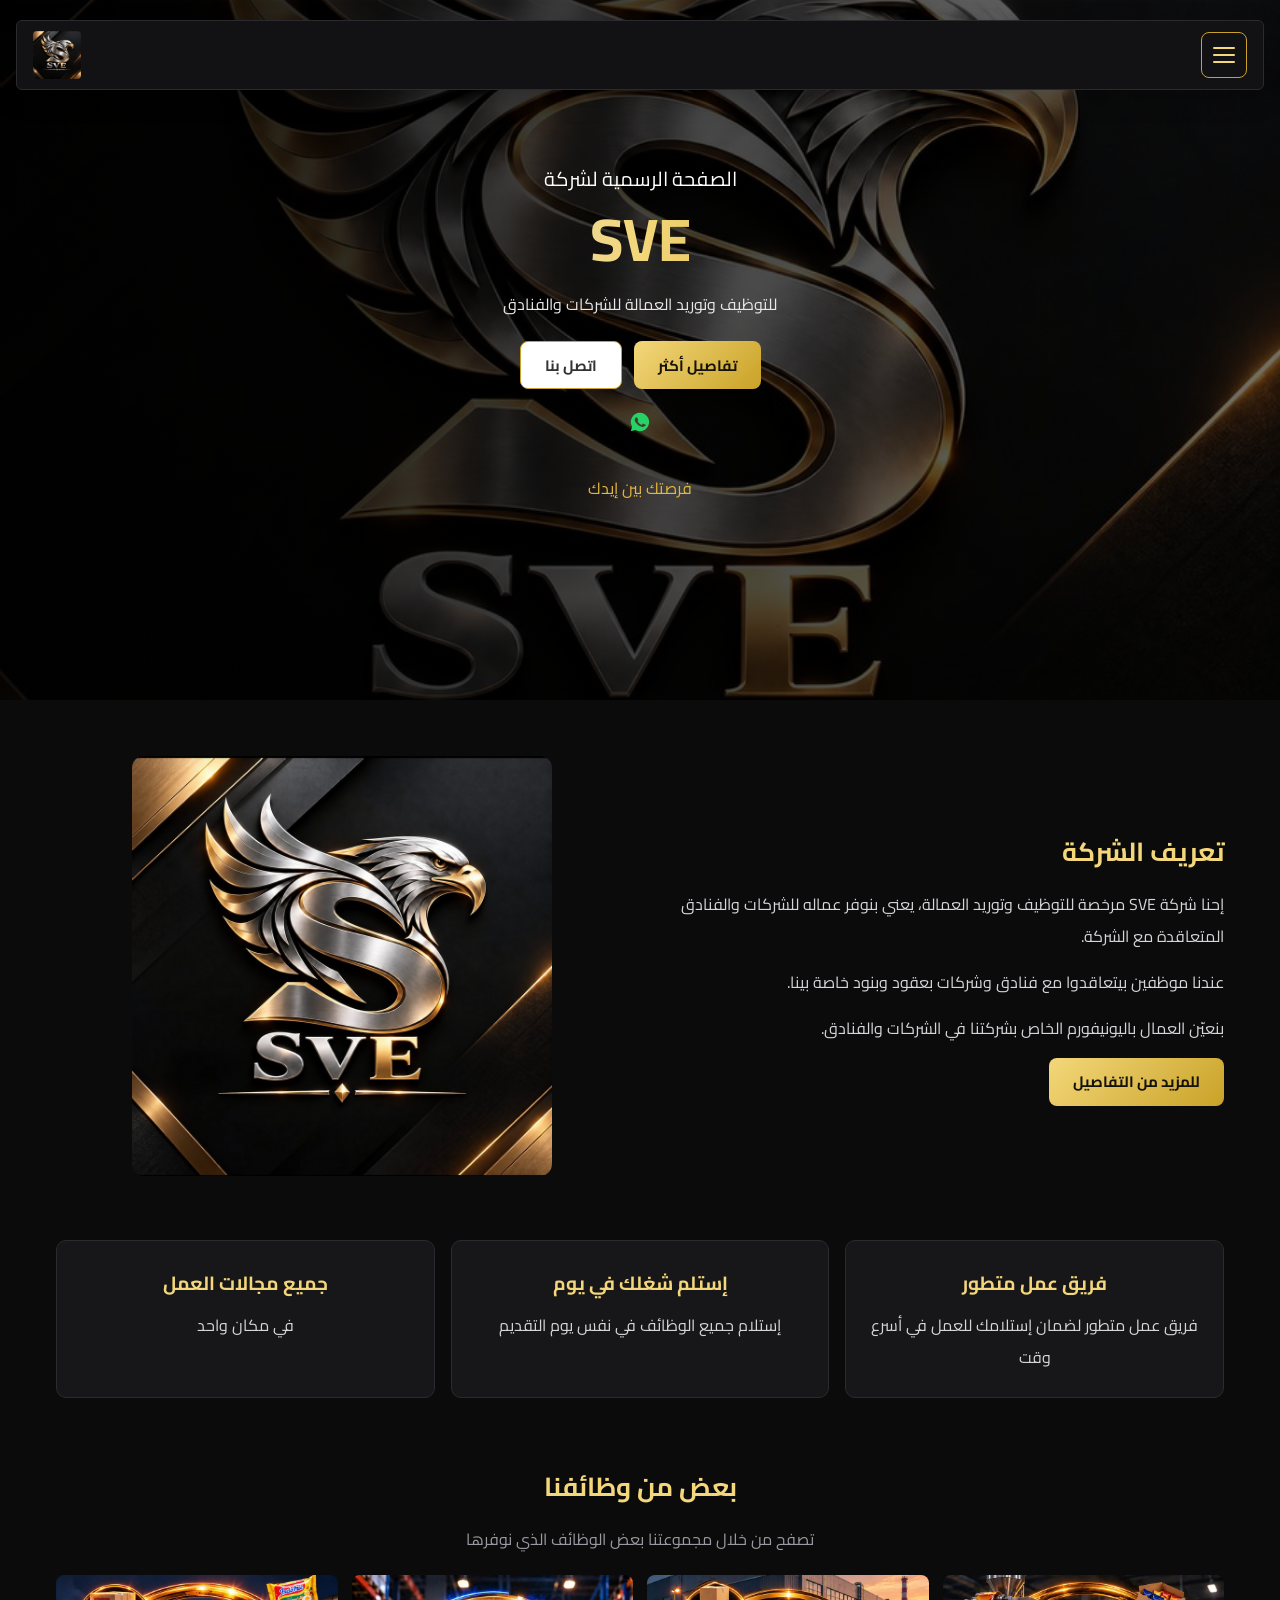
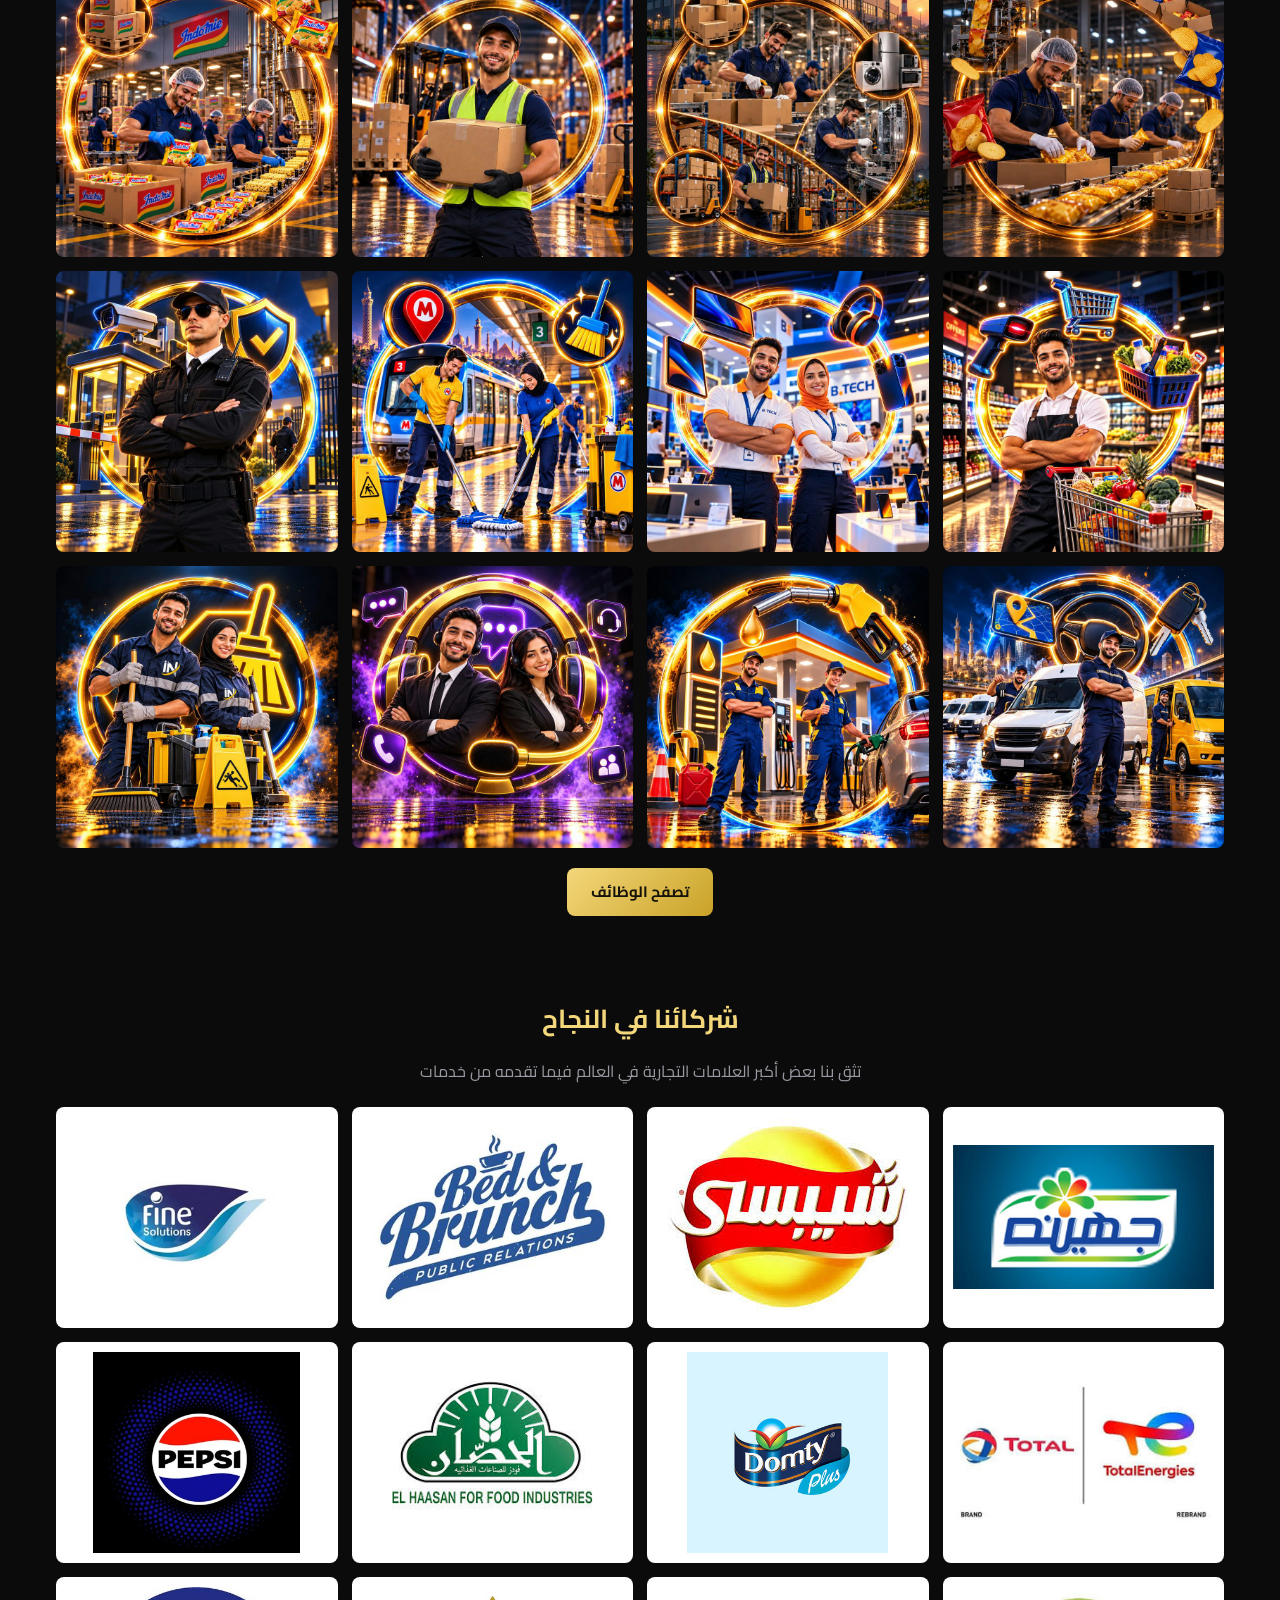
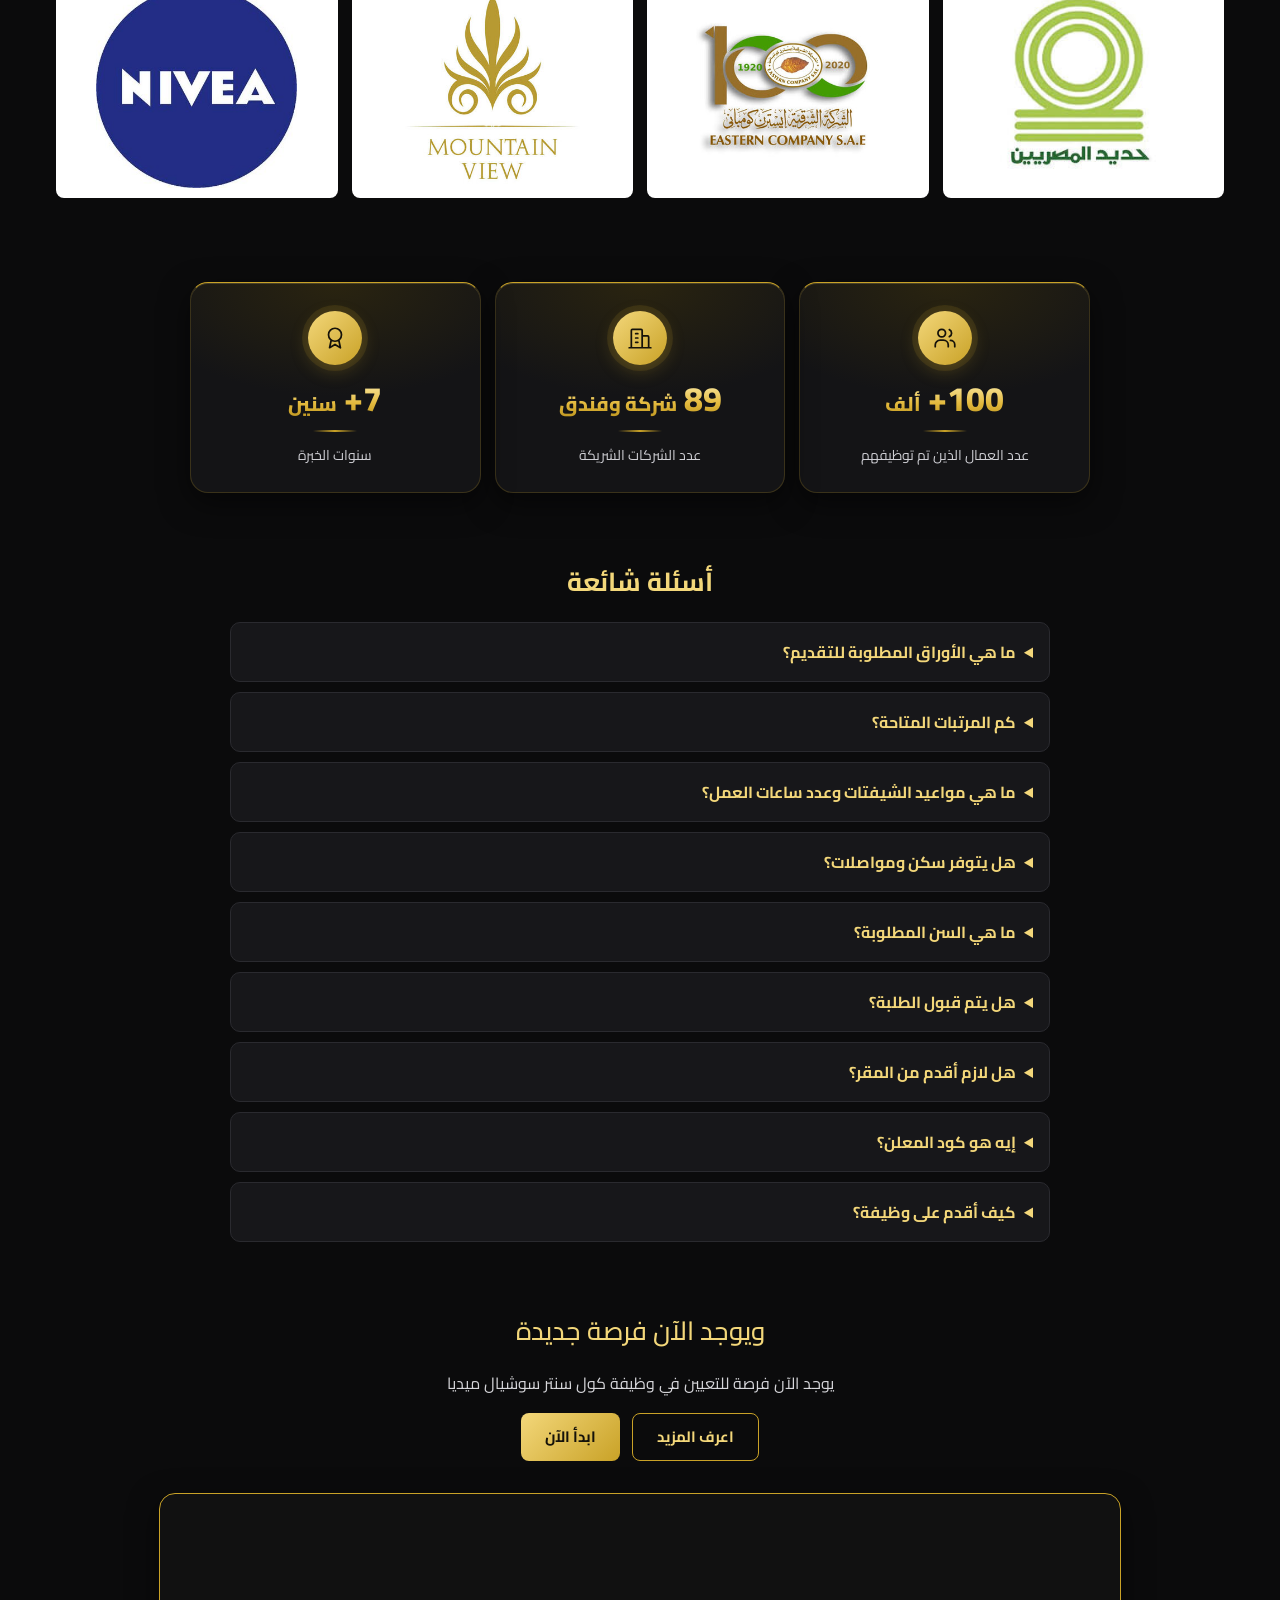
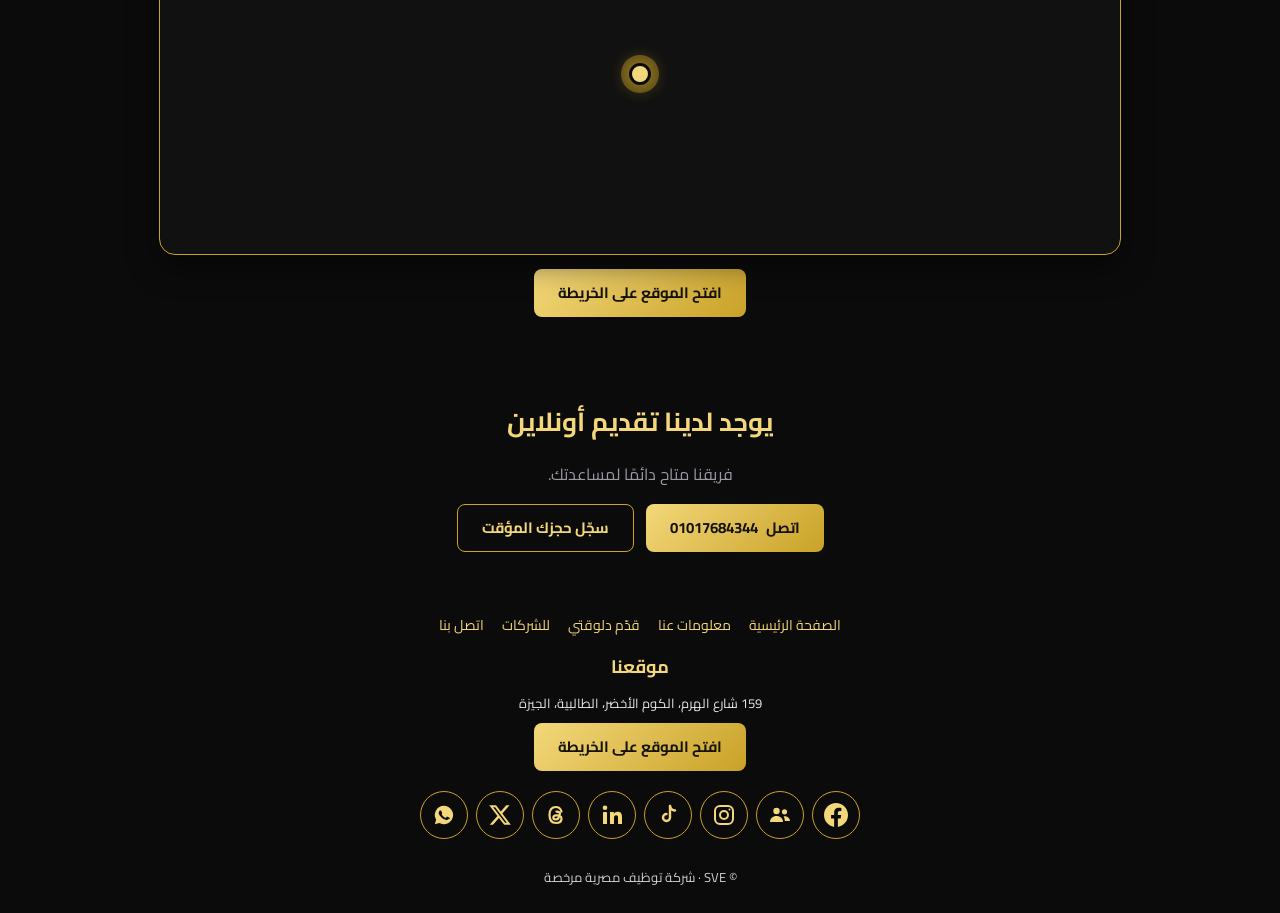
==== commit 3e90772a: "Rebrand to SVE" ====
--- a/index.html
+++ b/index.html
@@ -3,20 +3,20 @@
 <head>
 <meta charset="utf-8">
 <meta name="viewport" content="width=device-width, initial-scale=1">
-<title>Silver Eagle | للتوظيف وتوريد العمالة للشركات والفنادق</title>
-<meta name="description" content="الصفحة الرسمية لشركة Silver Eagle للتوظيف وتوريد العمالة للشركات والفنادق">
-<meta property="og:title" content="Silver Eagle">
+<title>SVE | للتوظيف وتوريد العمالة للشركات والفنادق</title>
+<meta name="description" content="الصفحة الرسمية لشركة SVE للتوظيف وتوريد العمالة للشركات والفنادق">
+<meta property="og:title" content="SVE">
 <meta property="og:type" content="website">
-<meta property="og:site_name" content="Silver Eagle">
+<meta property="og:site_name" content="SVE">
 <meta property="og:url" content="https://silvereagle-eg.github.io/">
 <meta property="og:image" content="https://silvereagle-eg.github.io/og.jpg">
 <meta property="og:image:type" content="image/jpeg">
 <meta property="og:image:width" content="1200">
 <meta property="og:image:height" content="630">
 <meta name="twitter:card" content="summary_large_image">
-<meta name="twitter:title" content="Silver Eagle">
+<meta name="twitter:title" content="SVE">
 <meta name="twitter:image" content="https://silvereagle-eg.github.io/og.jpg">
-<meta property="og:description" content="الصفحة الرسمية لشركة Silver Eagle للتوظيف وتوريد العمالة للشركات والفنادق">
+<meta property="og:description" content="الصفحة الرسمية لشركة SVE للتوظيف وتوريد العمالة للشركات والفنادق">
 <link rel="icon" type="image/png" href="[data-uri]">
 <link rel="preconnect" href="https://fonts.googleapis.com">
 <link href="https://fonts.googleapis.com/css2?family=Cairo:wght@400;600;700;800&display=swap" rel="stylesheet">
--- a/entry.css
+++ b/entry.css
@@ -15,3 +15,6 @@
 .se-mapwrap{position:relative}
 .se-mapwrap:after{content:"";position:absolute;left:50%;top:50%;width:16px;height:16px;border-radius:50%;background:#f3d77a;border:3px solid #0b0b0c;box-shadow:0 0 0 8px #c9a22766,0 0 18px #c9a227;transform:translate(-50%,-50%);pointer-events:none}
 @media(max-width:767px){.se-hero{min-height:500px;padding-bottom:20px}}
+.se-banner{min-height:240px;padding:20px 16px 30px;background-color:#0b0b0c;background-image:radial-gradient(120% 140% at 85% 0%,rgba(201,162,39,.20) 0%,rgba(201,162,39,.05) 40%,transparent 70%),repeating-linear-gradient(135deg,rgba(243,215,122,.045) 0 1px,transparent 1px 22px);background-size:auto;border-bottom:1px solid #3a321a;box-shadow:inset 0 -40px 60px -40px #00000099}
+.se-bannertext{padding:56px 24px 0}
+.se-btn{gap:8px}
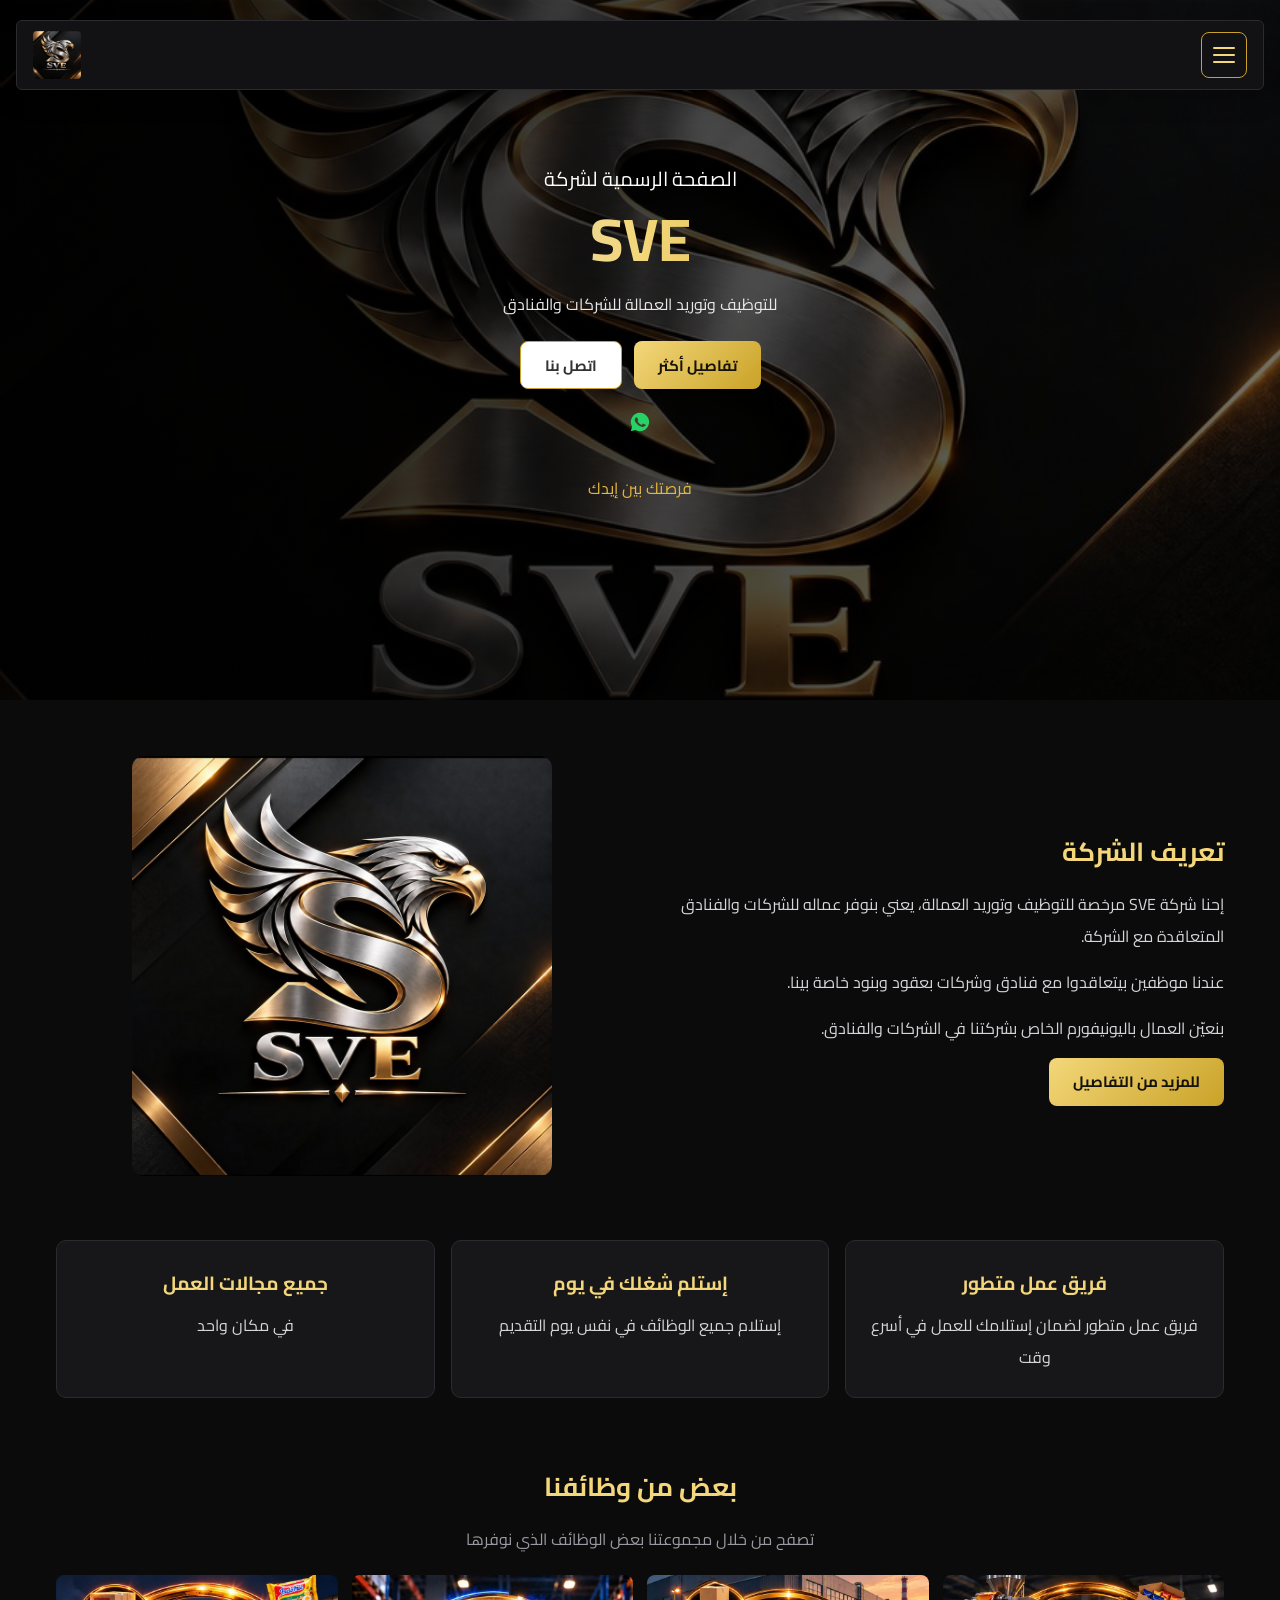
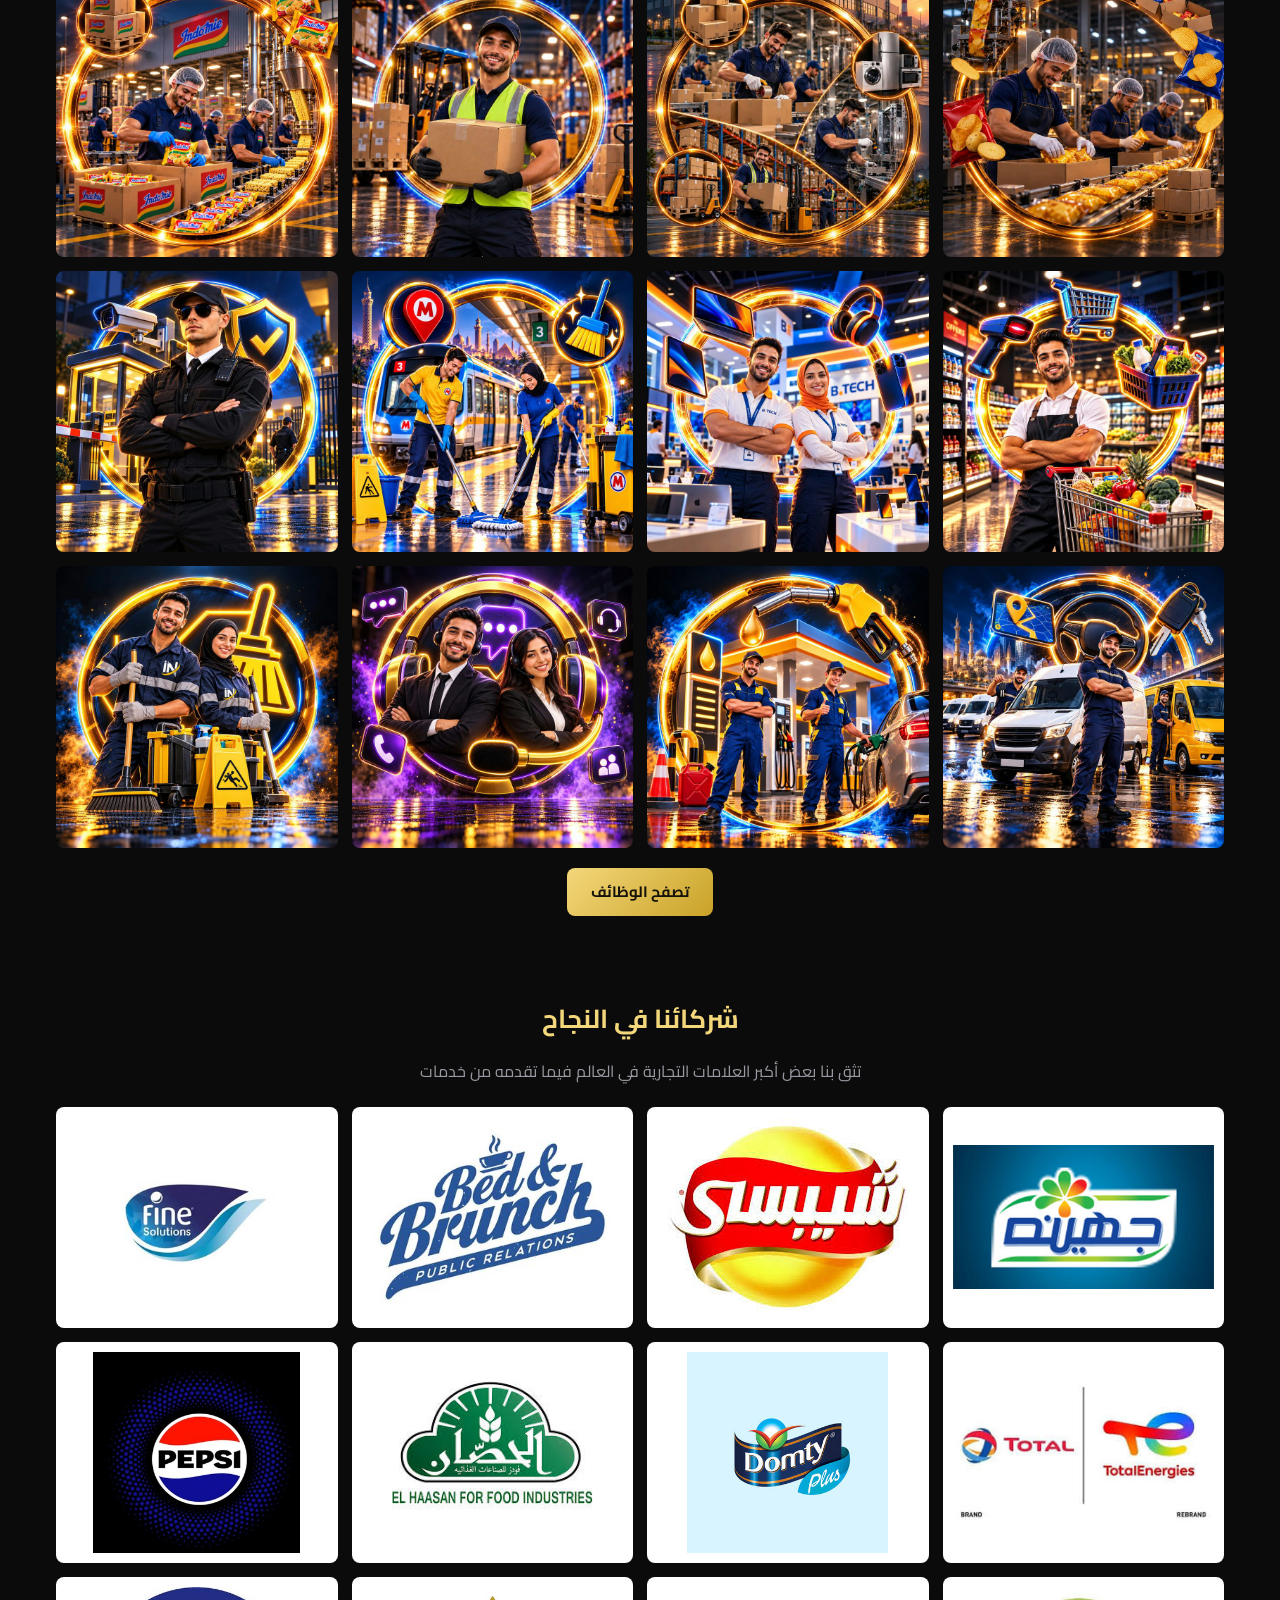
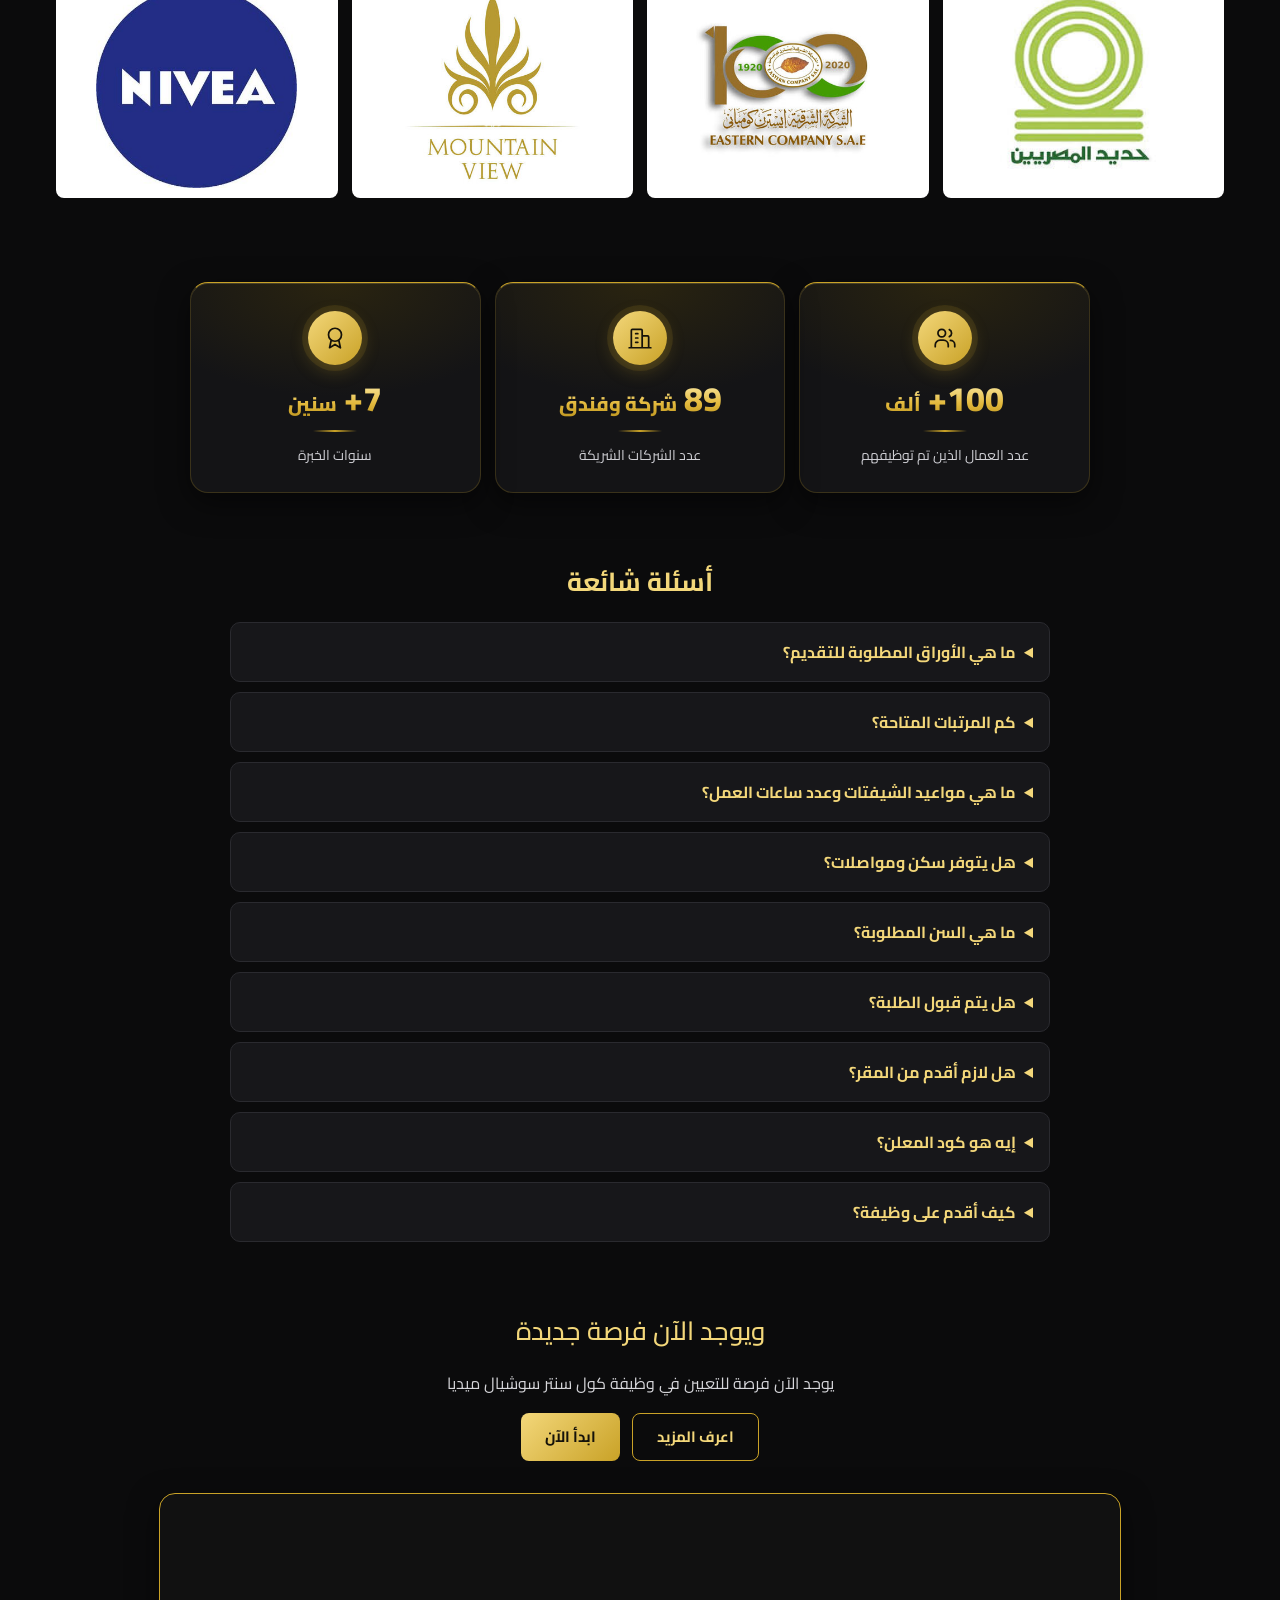
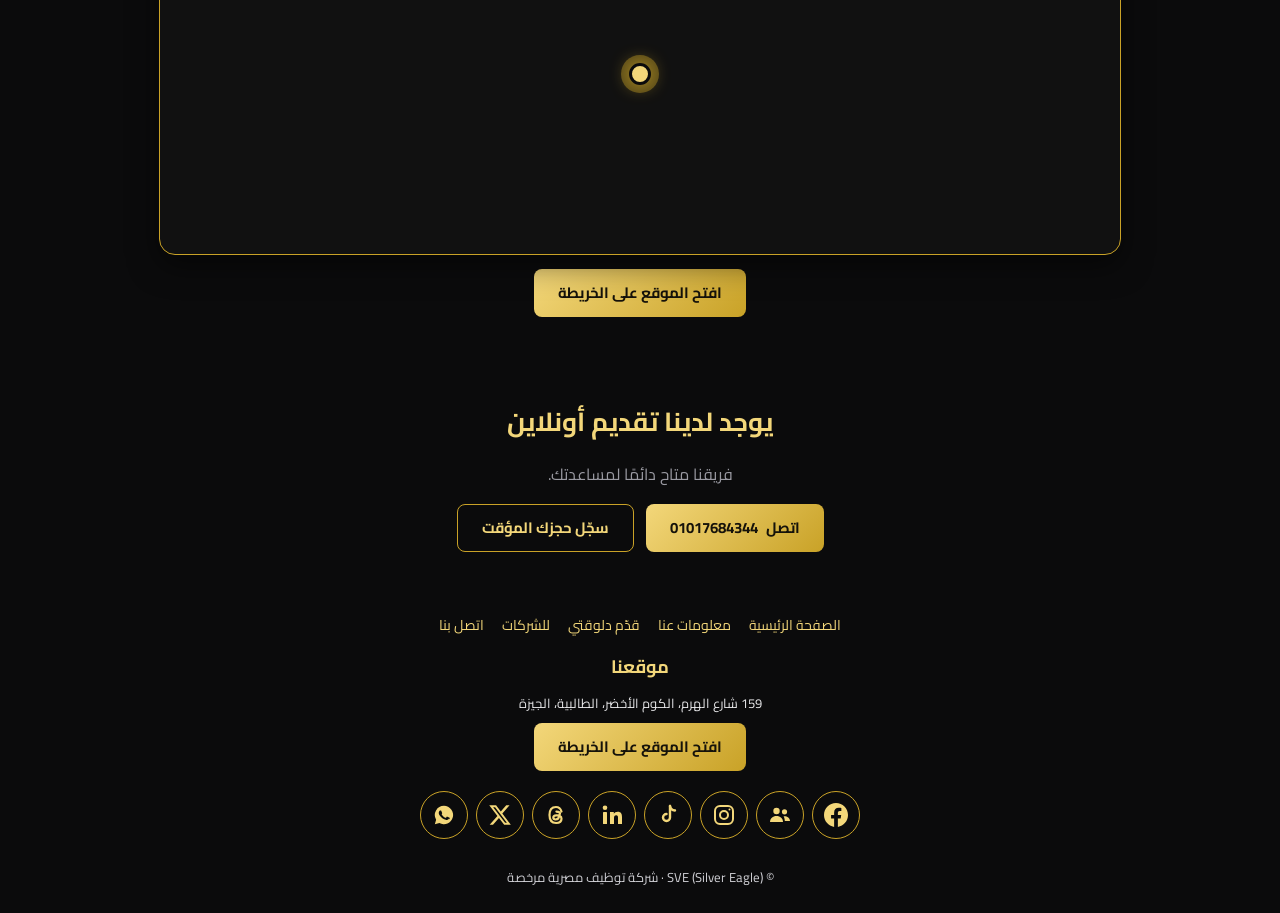
==== commit d41f61ac: "Add Silver Eagle alternate name for search" ====
--- a/index.html
+++ b/index.html
@@ -3,20 +3,22 @@
 <head>
 <meta charset="utf-8">
 <meta name="viewport" content="width=device-width, initial-scale=1">
-<title>SVE | للتوظيف وتوريد العمالة للشركات والفنادق</title>
-<meta name="description" content="الصفحة الرسمية لشركة SVE للتوظيف وتوريد العمالة للشركات والفنادق">
-<meta property="og:title" content="SVE">
+<title>SVE (Silver Eagle - سيلفر إيجل) | للتوظيف وتوريد العمالة للشركات والفنادق</title>
+<meta name="description" content="الصفحة الرسمية لشركة SVE (Silver Eagle - سيلفر إيجل) للتوظيف وتوريد العمالة للشركات والفنادق">
+<meta property="og:title" content="SVE (Silver Eagle - سيلفر إيجل)">
+<meta name="keywords" content="SVE, Silver Eagle, سيلفر إيجل, سيلفر ايجل, توظيف, توريد عمالة, وظائف فنادق, شركة توظيف مصرية">
+<script type="application/ld+json">{"@context": "https://schema.org", "@type": "Organization", "name": "SVE", "alternateName": ["Silver Eagle", "سيلفر إيجل", "SVE Silver Eagle"], "url": "https://silvereagle-eg.github.io/", "logo": "https://silvereagle-eg.github.io/og.jpg", "telephone": "+201017684344", "description": "الصفحة الرسمية لشركة SVE (Silver Eagle - سيلفر إيجل) للتوظيف وتوريد العمالة للشركات والفنادق"}</script>
 <meta property="og:type" content="website">
-<meta property="og:site_name" content="SVE">
+<meta property="og:site_name" content="SVE (Silver Eagle)">
 <meta property="og:url" content="https://silvereagle-eg.github.io/">
 <meta property="og:image" content="https://silvereagle-eg.github.io/og.jpg">
 <meta property="og:image:type" content="image/jpeg">
 <meta property="og:image:width" content="1200">
 <meta property="og:image:height" content="630">
 <meta name="twitter:card" content="summary_large_image">
-<meta name="twitter:title" content="SVE">
+<meta name="twitter:title" content="SVE (Silver Eagle - سيلفر إيجل)">
 <meta name="twitter:image" content="https://silvereagle-eg.github.io/og.jpg">
-<meta property="og:description" content="الصفحة الرسمية لشركة SVE للتوظيف وتوريد العمالة للشركات والفنادق">
+<meta property="og:description" content="الصفحة الرسمية لشركة SVE (Silver Eagle - سيلفر إيجل) للتوظيف وتوريد العمالة للشركات والفنادق">
 <link rel="icon" type="image/png" href="[data-uri]">
 <link rel="preconnect" href="https://fonts.googleapis.com">
 <link href="https://fonts.googleapis.com/css2?family=Cairo:wght@400;600;700;800&display=swap" rel="stylesheet">
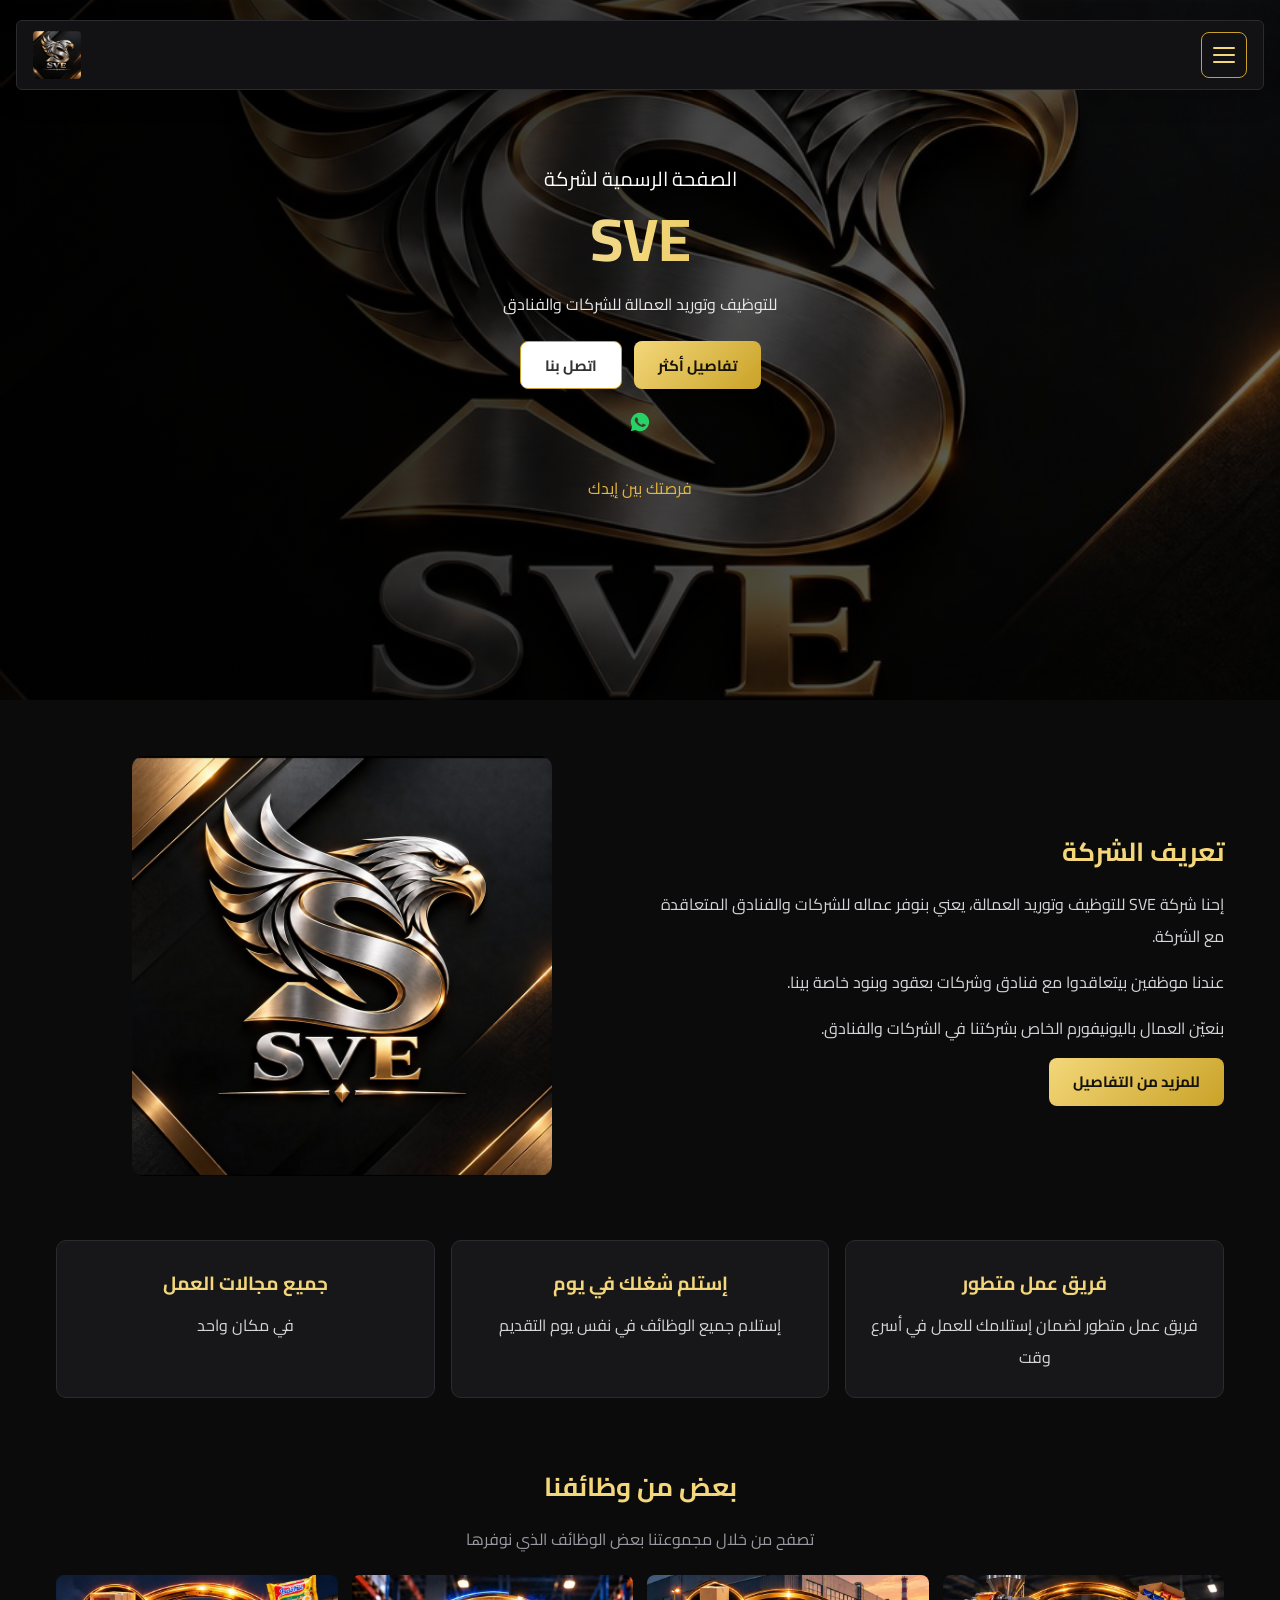
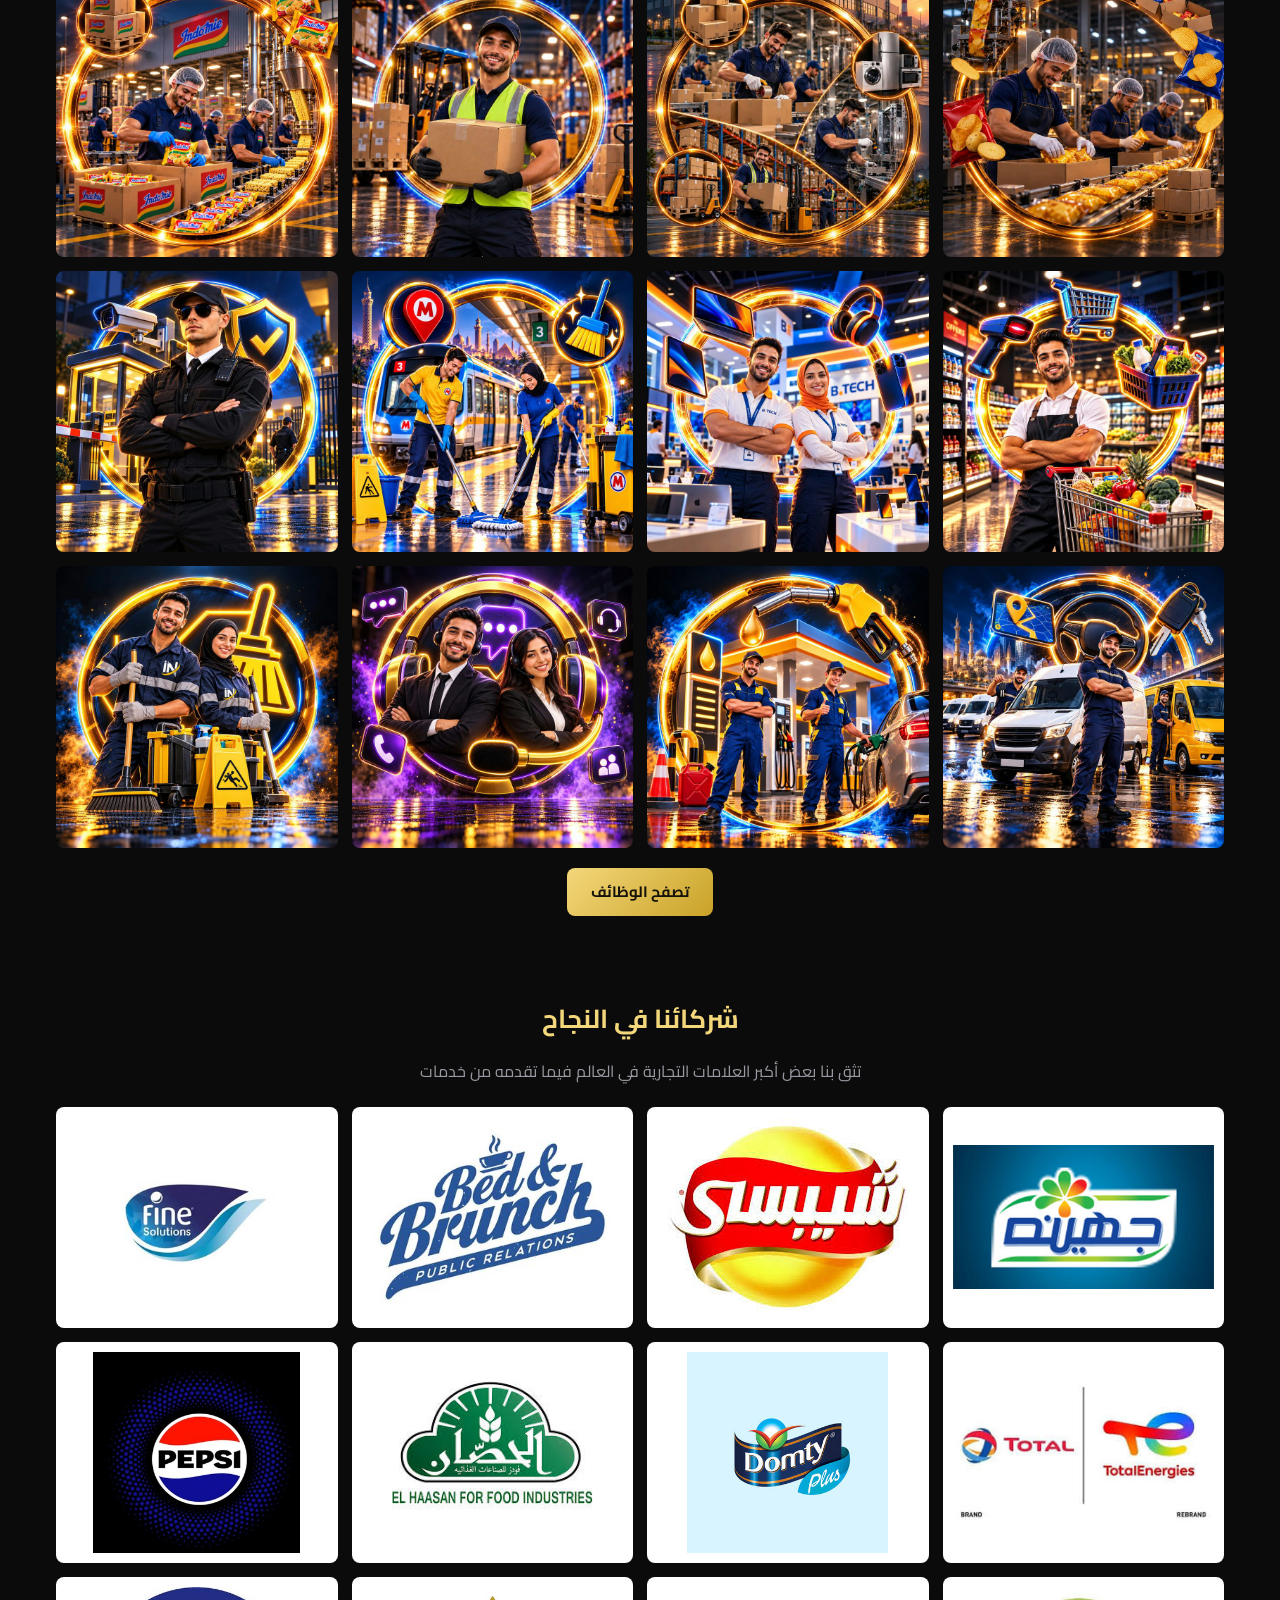
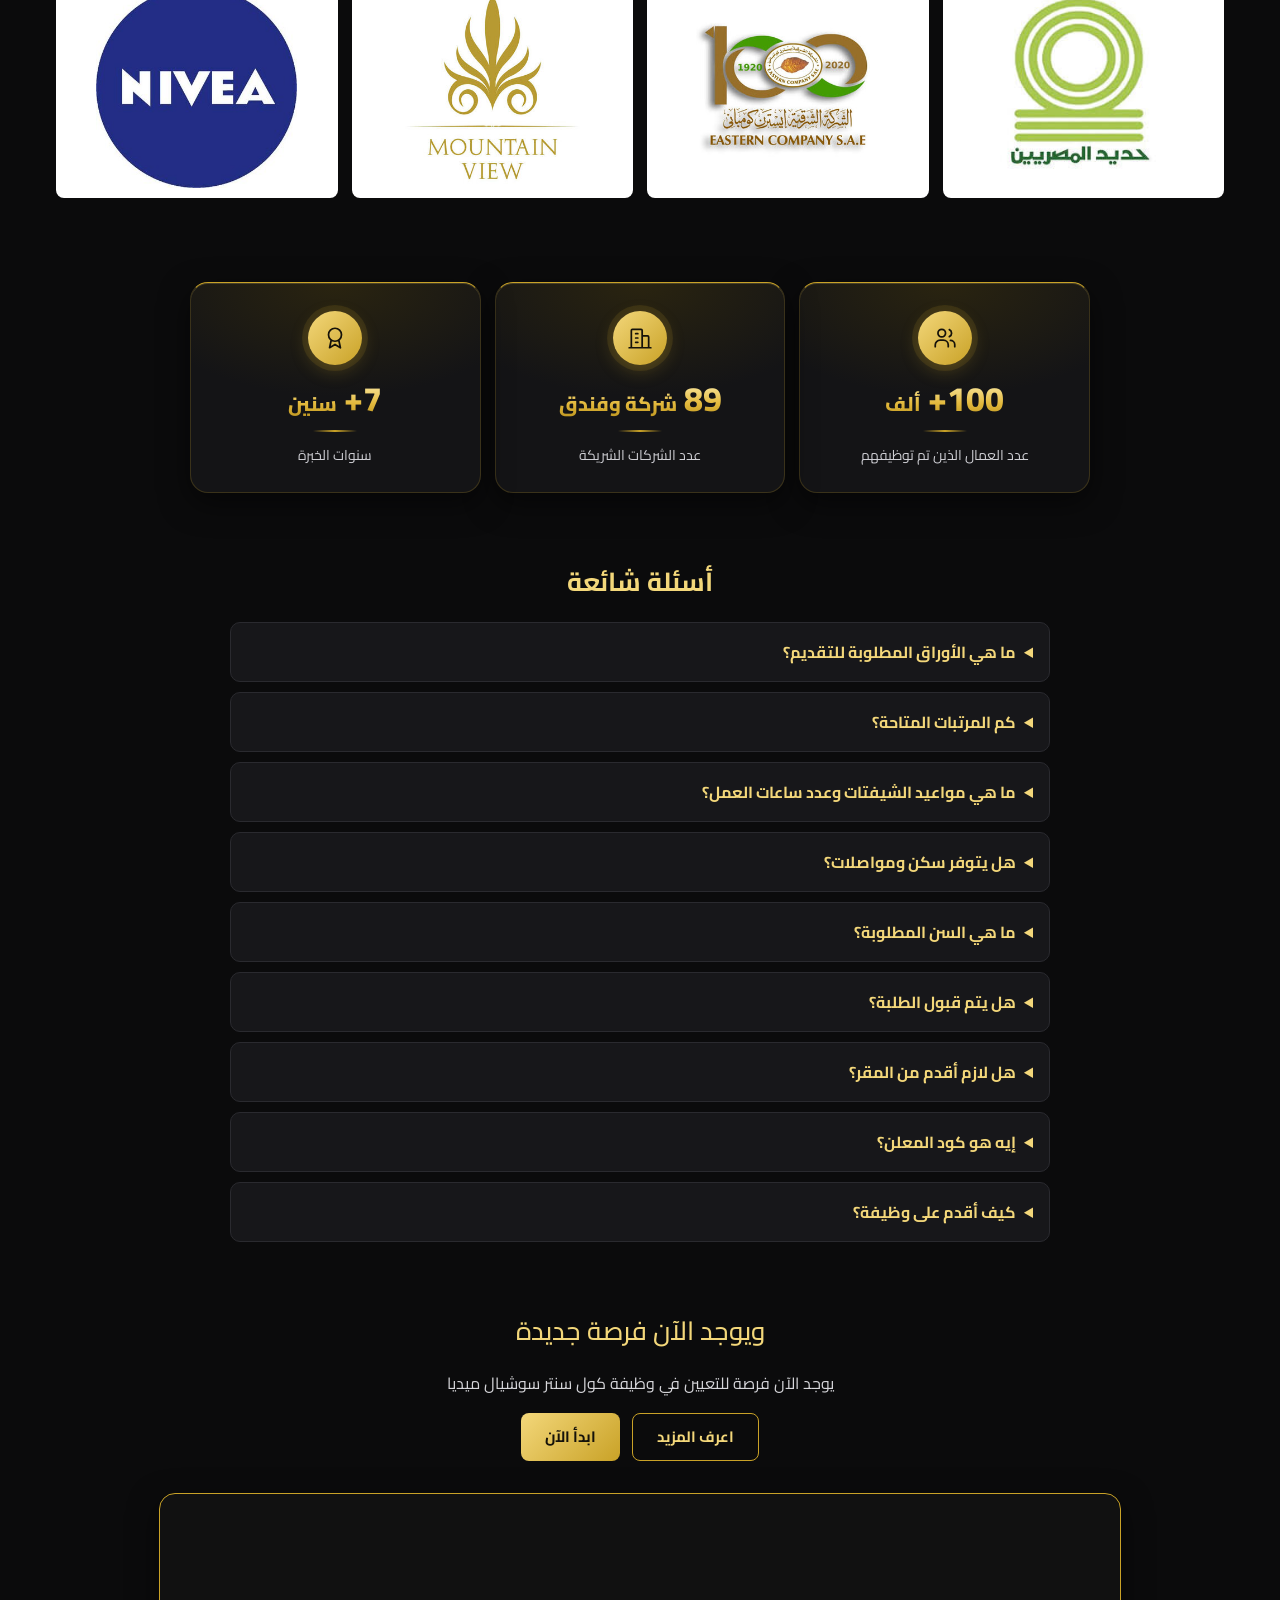
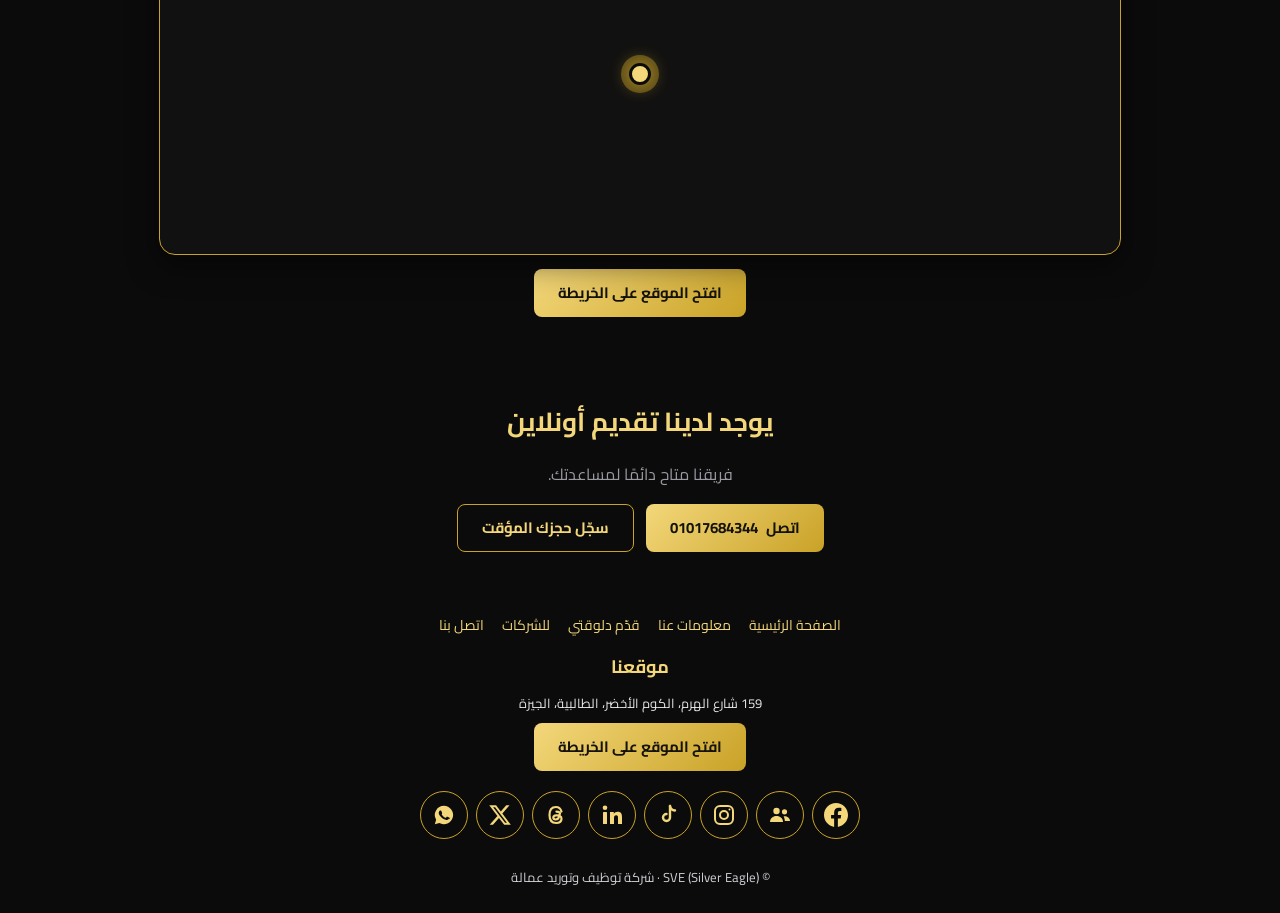
==== commit f0d586db: "Link Facebook page, sameAs" ====
--- a/index.html
+++ b/index.html
@@ -7,7 +7,7 @@
 <meta name="description" content="الصفحة الرسمية لشركة SVE (Silver Eagle - سيلفر إيجل) للتوظيف وتوريد العمالة للشركات والفنادق">
 <meta property="og:title" content="SVE (Silver Eagle - سيلفر إيجل)">
 <meta name="keywords" content="SVE, Silver Eagle, سيلفر إيجل, سيلفر ايجل, توظيف, توريد عمالة, وظائف فنادق, شركة توظيف مصرية">
-<script type="application/ld+json">{"@context": "https://schema.org", "@type": "Organization", "name": "SVE", "alternateName": ["Silver Eagle", "سيلفر إيجل", "SVE Silver Eagle"], "url": "https://silvereagle-eg.github.io/", "logo": "https://silvereagle-eg.github.io/og.jpg", "telephone": "+201017684344", "description": "الصفحة الرسمية لشركة SVE (Silver Eagle - سيلفر إيجل) للتوظيف وتوريد العمالة للشركات والفنادق"}</script>
+<script type="application/ld+json">{"@context": "https://schema.org", "@type": "Organization", "name": "SVE", "alternateName": ["Silver Eagle", "سيلفر إيجل", "SVE Silver Eagle"], "url": "https://silvereagle-eg.github.io/", "logo": "https://silvereagle-eg.github.io/og.jpg", "telephone": "+201017684344", "description": "الصفحة الرسمية لشركة SVE (Silver Eagle - سيلفر إيجل) للتوظيف وتوريد العمالة للشركات والفنادق", "sameAs": ["https://www.facebook.com/silver.eagle2000", "https://www.instagram.com/silver.eagle2000", "https://www.tiktok.com/@silver.eagle2000", "https://www.linkedin.com/in/silver-eagle", "https://www.threads.com/@silver.eagle2000", "https://x.com/SilverEagl1"]}</script>
 <meta property="og:type" content="website">
 <meta property="og:site_name" content="SVE (Silver Eagle)">
 <meta property="og:url" content="https://silvereagle-eg.github.io/">
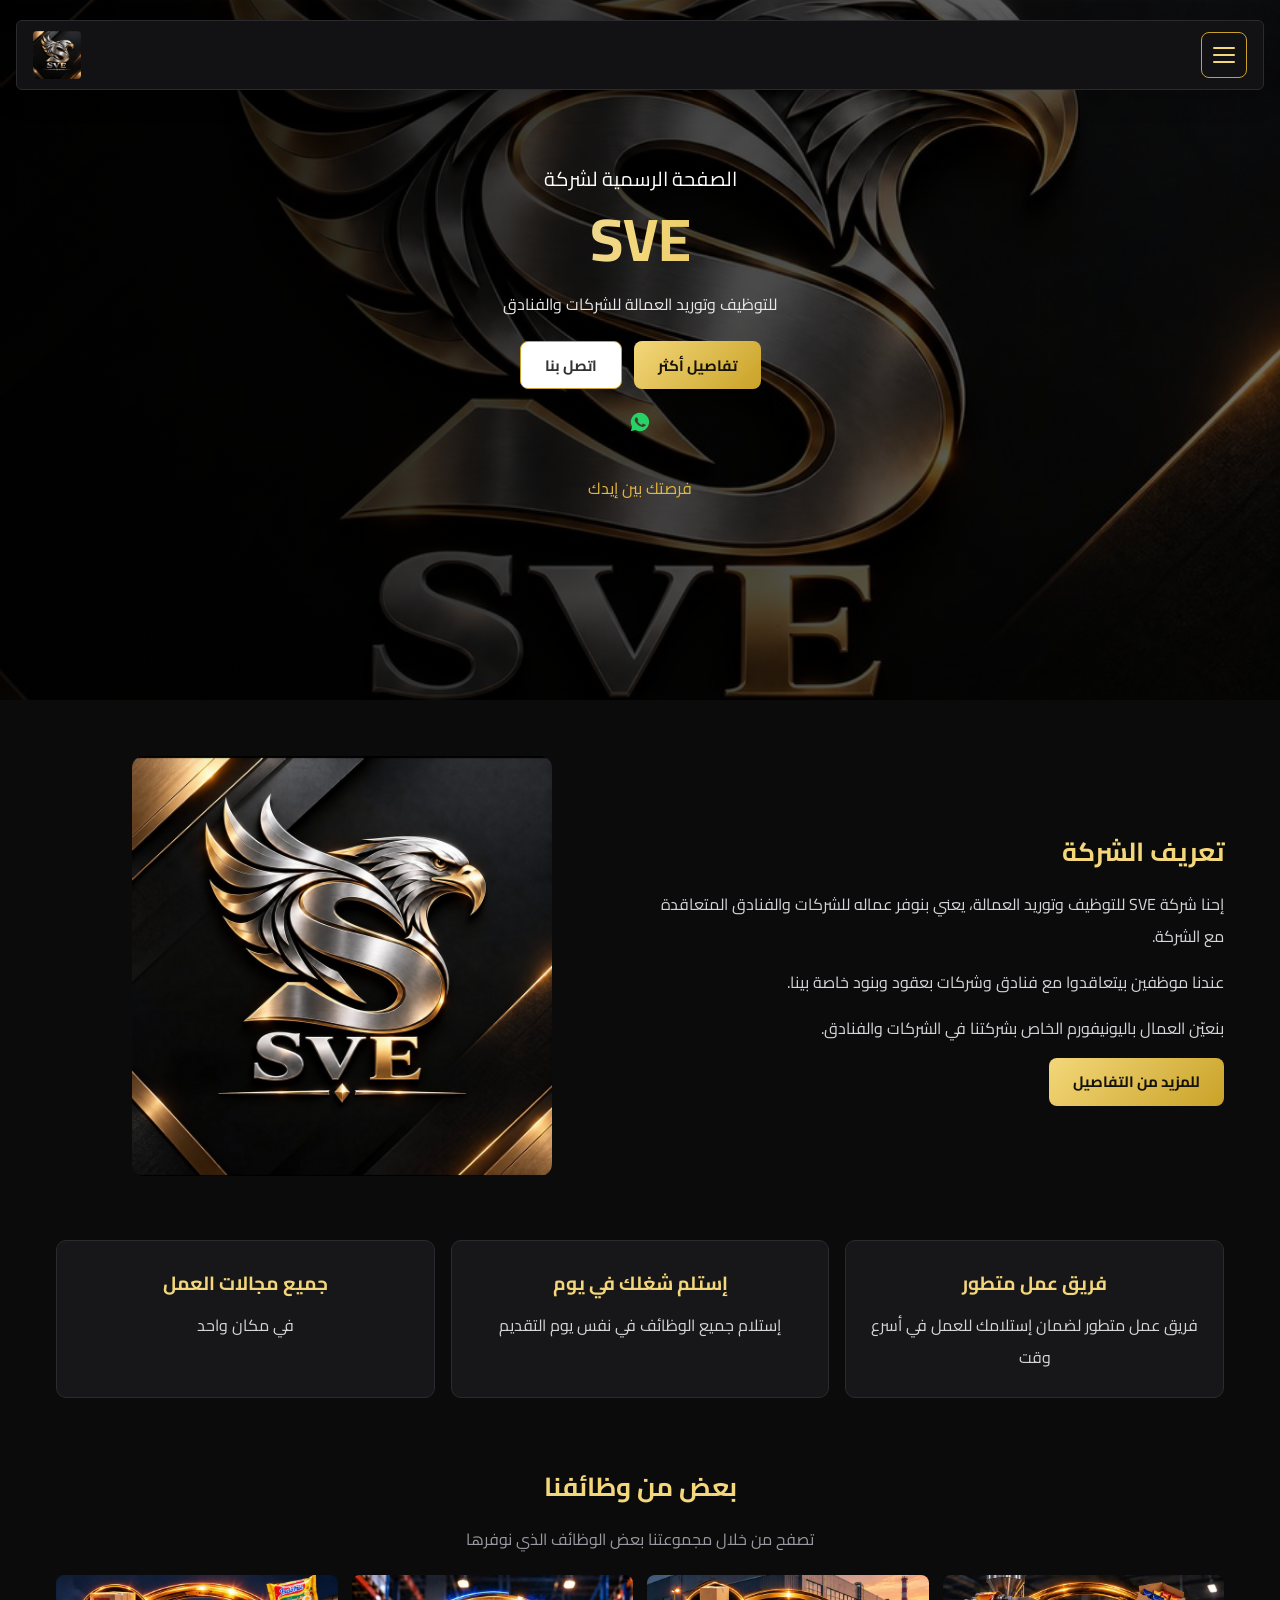
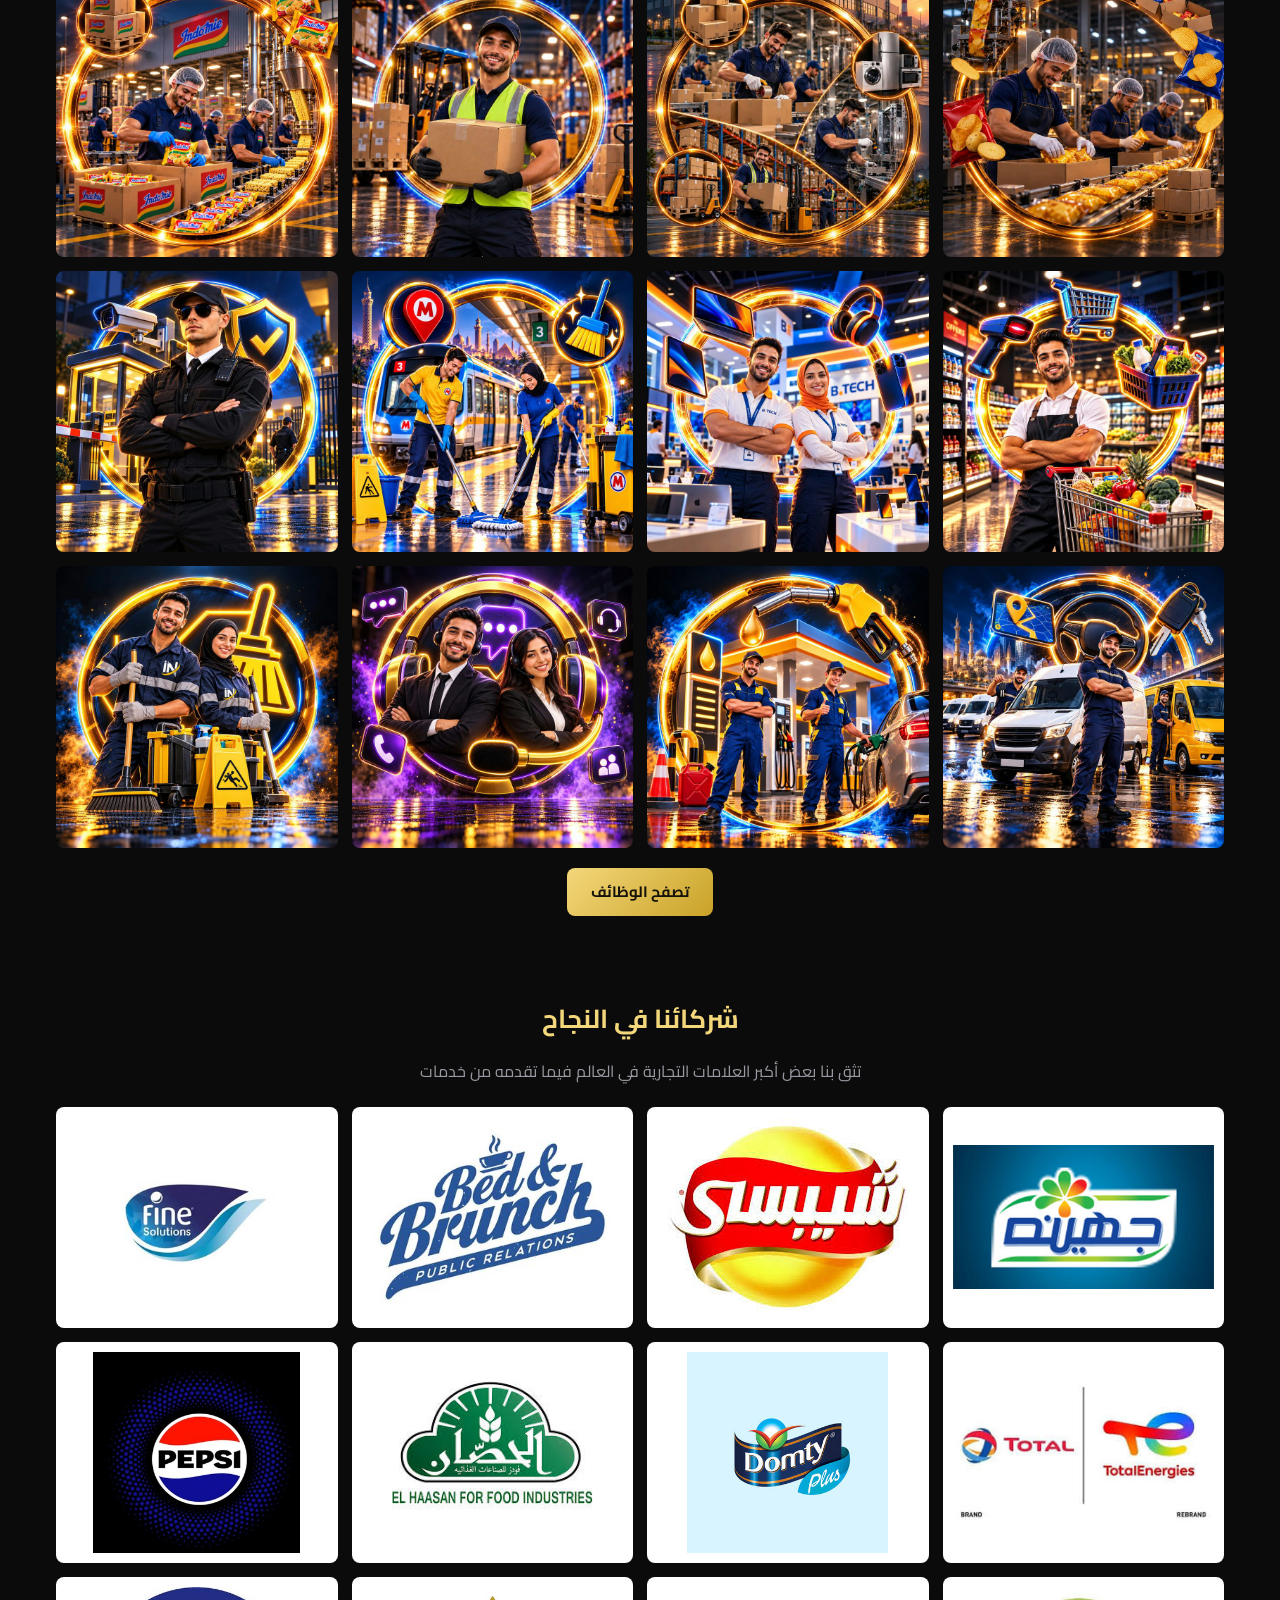
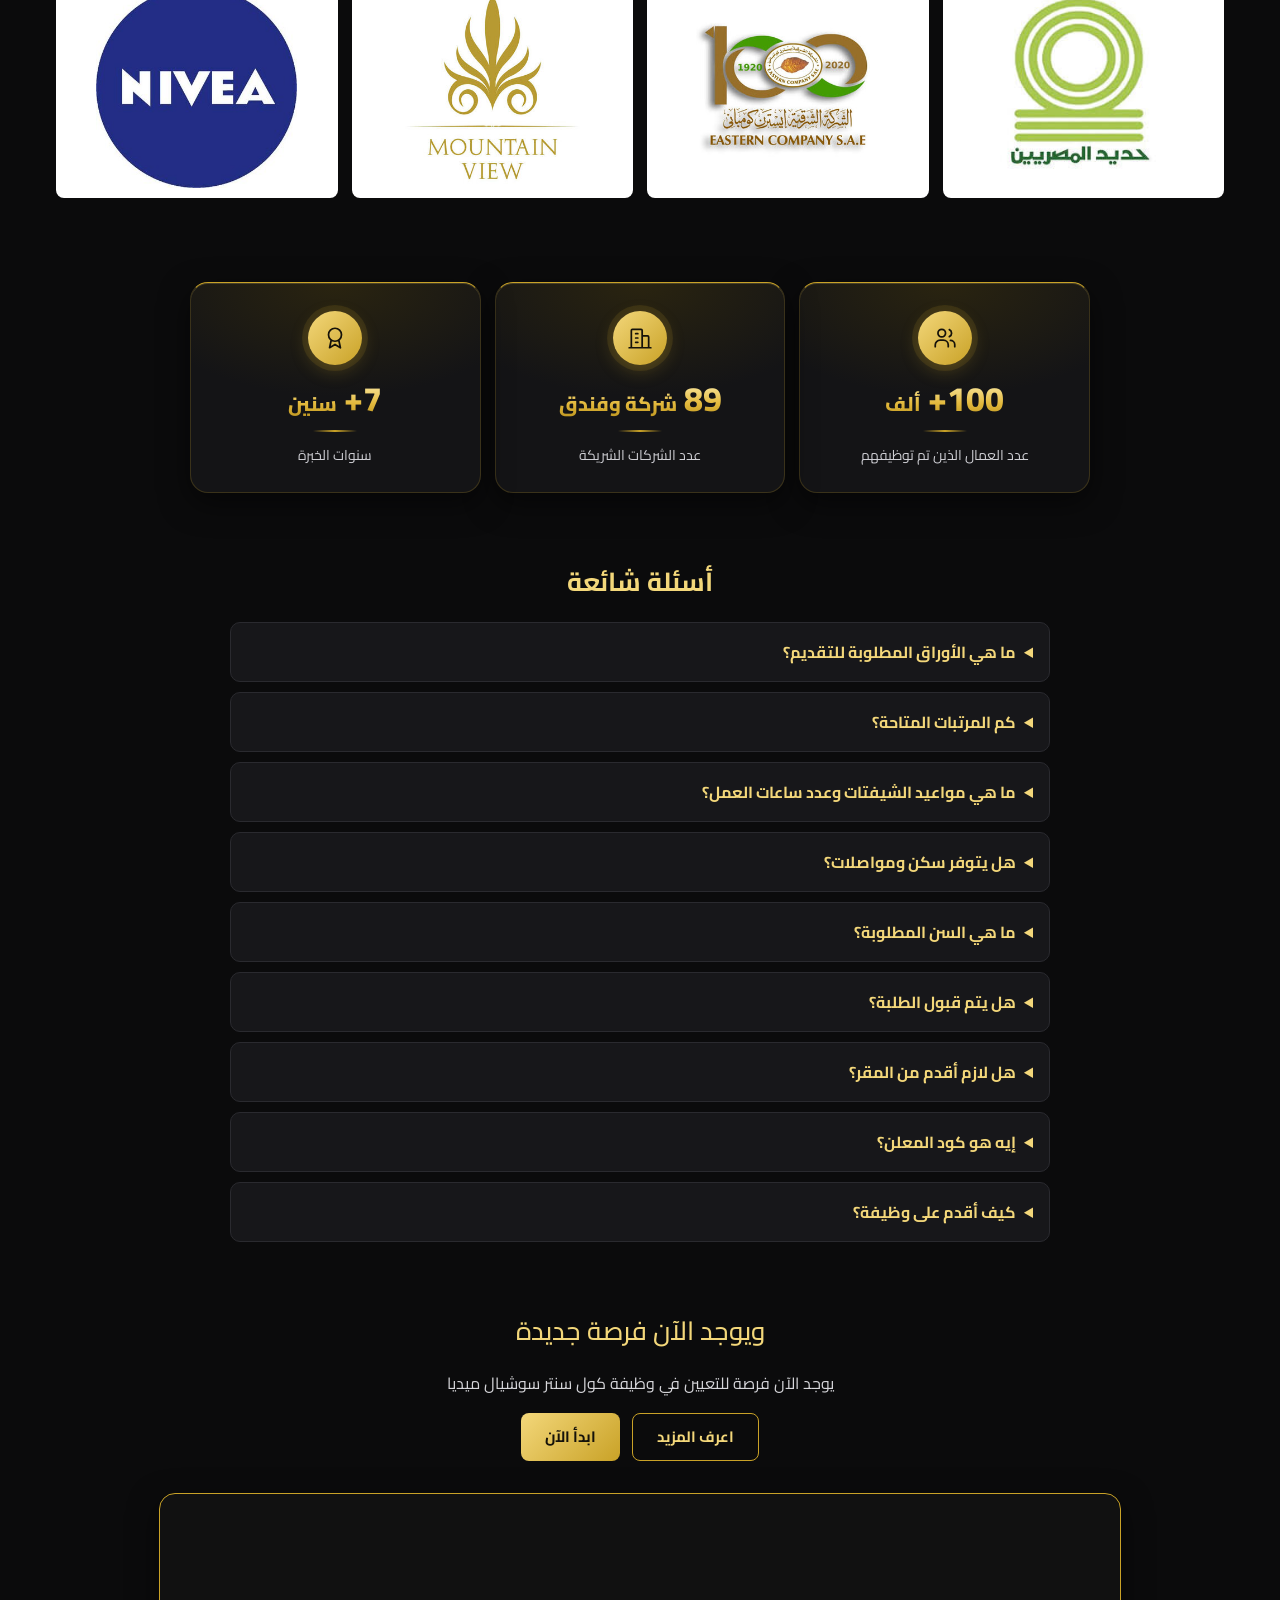
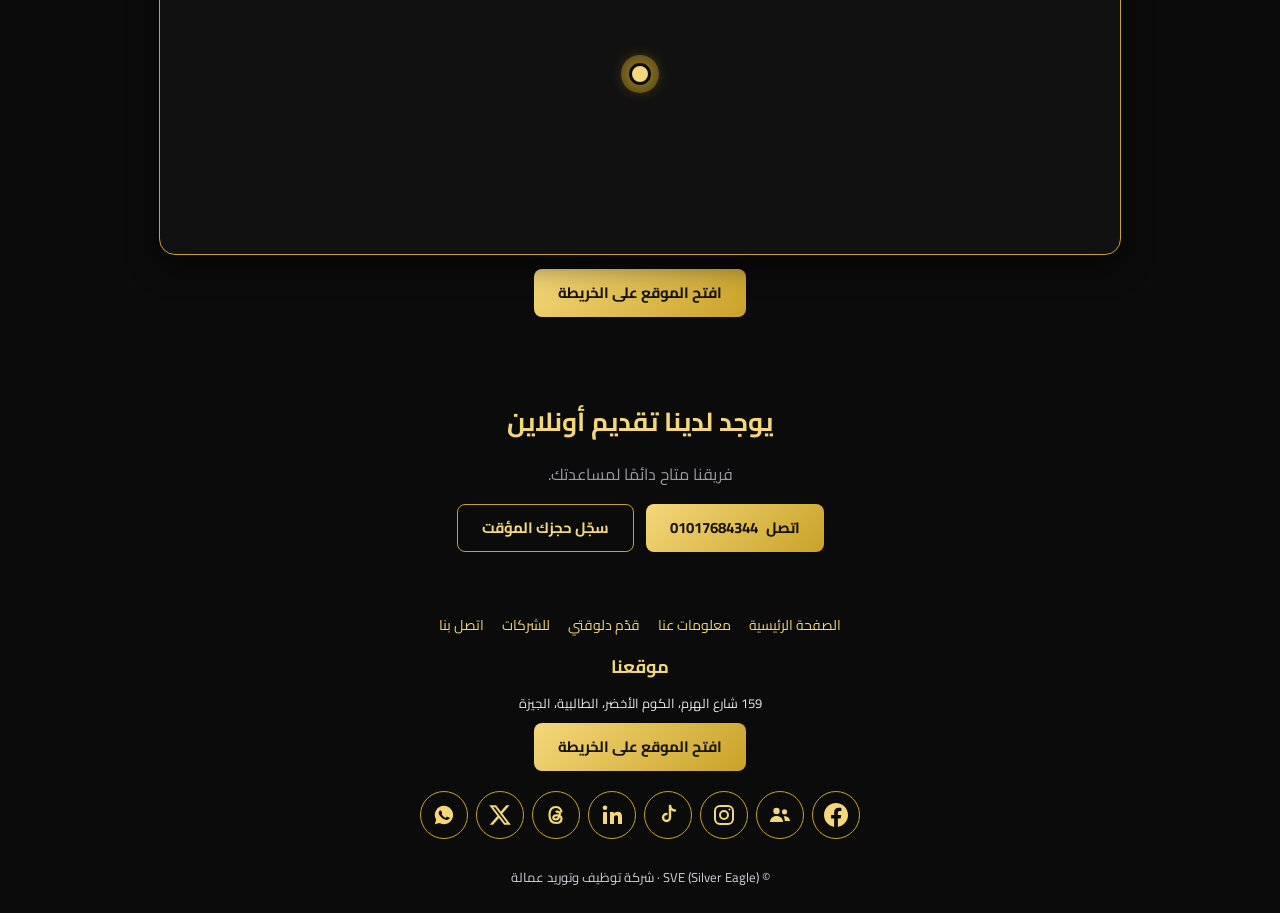
==== commit 9aa61906: "Speed: serve images as files, lazy load job cards" ====
--- a/index.html
+++ b/index.html
@@ -23,6 +23,7 @@
 <link rel="preconnect" href="https://fonts.googleapis.com">
 <link href="https://fonts.googleapis.com/css2?family=Cairo:wght@400;600;700;800&display=swap" rel="stylesheet">
 <link rel="stylesheet" href="/entry.css">
+<link rel="preload" as="image" href="/img/un.jpg">
 </head>
 <body><div id="root"></div><script src="/entry.js"></script></body>
 </html>
